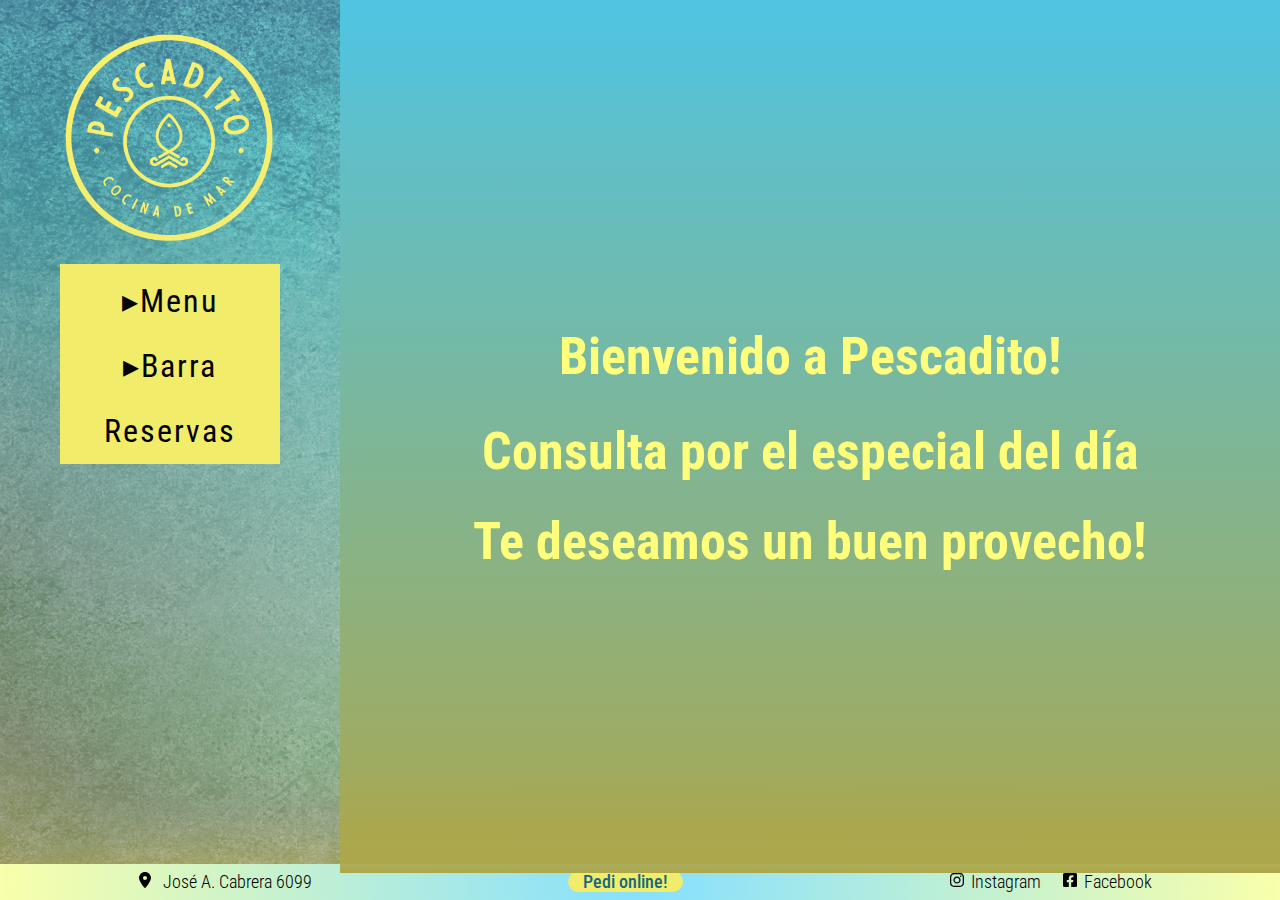
==== index.html @ 757d527a "Pagina pescadito terminada v1.0" ====
<!DOCTYPE html>
<html lang="es">
<head>
    <meta charset="UTF-8">
    <meta http-equiv="X-UA-Compatible" content="IE=edge">
    <meta name="viewport" content="width=device-width, initial-scale=1.0">
    <title>Pescadito CDM</title>

    <link rel="stylesheet" href="./css/style.css">
    <link rel="stylesheet" href="./css/normalize.css">
    <link rel="shortcut icon" href="./assets/img/logo.png" type="image/x-icon">
</head>
<body>
<div class="container-responsive">
    <header>
        <div class="logo">
            <img src="./assets/img/logo.png" alt="Logo" class="logito">
        </div>
        <div class="container-lista">
        <ul class="items">
            <li  class="items-inicio" id="btn-menu">▸Menu</li>
            <ul class="menu-items">
                <a href="#piqueimg" id="btn-haypique" class="btn__item">Hay pique!</a>
                <a href="#plomoimg" id="btn-vaplomo" class="btn__item">Va Plomo</a>
                <a href="#cardumenimg" id="btn-cardumen" class="btn__item">Para el cardumen</a>
                <a href="#anclasimg" id="btn-anclas" class="btn__item">Leven anclas</a>
            </ul>
            <li  class="items-inicio" id="btn-barra">▸Barra</li>
            <ul class="barra-items">
                <a href="#clasicosimg" id="btn-desayuno" class="btn__item">Mar de clásicos</a>
                <a href="#saboresimg" id="btn-cerveza" class="btn__item">Mar de sabores</a>
            </ul>
            <li class="items-inicio"><a target="_blank" style="color: #000;" href="https://wa.me/5491130004691?text=Hola!%20Me%20interesaría%20hacer%20una%20reserva.">Reservas</a></li>
        </ul>
        </div>
        
    </header>
    <main>
        <div class="inicio">
            <h1>Bienvenido a Pescadito!</h1>
            <h2>Consulta por el especial del día</h2><br>
            <h3>Te deseamos un buen provecho!</h3>
        </div>
        <!--Container que engloba el div de menu-->
    <div id="container-menu-mayor">
        <div id="ctn-menu" class="container_menu">
            <img src="./assets/img/hay-pique.png" class="titulo_imagen" id="piqueimg" alt="HayPique"></img>
            <h4 class="subtitulo">- Entradas -</h4>
            <br>
            <div id="menu-dia-poo" class="container-poo"></div>
        </div>
        <div class="container_pescado">
            <img src="./assets/img/va-plomo.png" alt="VaPlomo" class="titulo_imagen" id="plomoimg">
            <h4 class="subtitulo">- Principal -</h4>
            <br>
            <div id="menu-pescado-poo" class="container-poo"></div>
        </div>
        <div class="container_hamburguesa">
            <img src="./assets/img/cardumen.png" class="titulo_imagen" id="cardumenimg" alt="Cardumen">
            <h4 class="subtitulo">- Para compartir -</h4>
            <br>
            <div id="menu-cardumen-poo" class="container-poo"></div>
        </div>
        <div class="container_salsa">
            <img src="./assets/img/anclas.png" class="titulo_imagen" id="anclasimg" alt="VaPlomo">
            <h4 class="subtitulo">- Postres -</h4>
            <br>
            <div id="menu-anclas-poo" class="container-poo"></div>
        </div>
    </div>
    <!--Fin del container Menu-->
    <!--Container que engloba Barra-->
    <div class="container-barra-mayor">

        <div class="container_desayuno">
            <img src="./assets/img/mar_clasico.png" class="titulo_imagen" id="clasicosimg" alt="Clasicos">
            <br>
            <div id="barra-clasicos-poo" class="container-poo__barra"></div>
            <h2 class="catalogo-block">BLOODYS CON EL HOT JUGO</h2><br>
            <div id="bloodys-poo" class="container-poo__barra"></div>
            <h2 class="catalogo-block">CERVEZAS</h2><br>
            <div id="cerveza-poo" class="container-poo__barra"></div>
            <h2 class="catalogo-block">VINOS</h2><br>
            <h3 class="catalogo-block__vinos">PIATELLI</h3><br><div id="piatelli-poo" class="container-poo__barra"></div><br>
            <h3 class="catalogo-block__vinos">LAGARDE</h3><br><div id="lagarde-poo" class="container-poo__barra"></div><br>
            <h3 class="catalogo-block__vinos">LALÁLA (ORGÁNICOS)</h3><br><div id="lalala-poo" class="container-poo__barra"></div><br>
            <h3 class="catalogo-block__vinos">MADBIRD</h3><br><div id="madbird-poo" class="container-poo__barra"></div>
        </div>

        <div class="container_cerveza">
            <img src="./assets/img/mar_sabor.png" class="titulo_imagen" id="saboresimg" alt="Sabores">
            <br>
            <div id="barra-sabores-poo" class="container-poo__barra"></div>
            <h3 class="catalogo-block">SIN ALCOHOL</h3><br>
            <div id="barra-sinalcohol-poo"></div><br>
            <div class="card">
                <div class="card_text">
                    <h2 style="color: rgb(255, 255, 88);">2X1</h2>
                    <h3>EN TRAGOS SELECCIONADOS</h3>
                    <p style="font-weight: 300;">todos los dias 16 a 20 hs</p>
                </div>
                <div class="card_img">
                    <img src="./assets/img/logo.png" alt="Logo" class="logito">
                </div>
            </div>

        </div>
    </div>
    </main>
</div>
    <footer>
        <div class="item_footer it1">
            
            <a href="https://goo.gl/maps/biAcGSF2J4iFUpP19" target="_blank"><img src="./assets/icons/location-dot.svg" alt="locationdot" class="dotmap">
                <span class="text-footer text-direccion">José A. Cabrera 6099</span>
            </a>
        </div>
        
        <div class="item_footer it2">
            <a href="https://www.pedidosya.com.ar/restaurantes/buenos-aires/pescadito-cdm-menu" target="_blank"><span class="text-footer btn-online">Pedi online!</span></a>
        </div>
        
        <div class="item_footer it3">
            <a href="https://www.instagram.com/pescaditocdm/?hl=es" target="_blank"><img class="ig" src="./assets/icons/instagram-brands.svg" alt="ig"><span class="text-footer text-social">Instagram</span></a>
            <a href="https://www.facebook.com/pescaditocdm/" target="_blank"><img class="fb" src="./assets/icons/facebook-square-brands.svg" alt="fb"><span class="text-footer text-social">Facebook</span></a>
        </div>

    </footer>

    <script src="./javascript/app.js"></script>
</body>
</html>
---- css/style.css ----
@import url('https://fonts.googleapis.com/css2?family=Fredericka+the+Great&family=Manrope&display=swap');
@import url('https://fonts.googleapis.com/css2?family=League+Gothic&family=Oswald&display=swap');
@import url('https://fonts.googleapis.com/css2?family=Roboto+Condensed:wght@300;400;700&display=swap');

/*///Medidas generales///*/
*{
    scroll-behavior: smooth;
}
a{
    text-decoration: none;
    color: #fff;
    cursor: pointer
}
h2{
    font-size: 2em;
}
h3{
    font-size: 2em;
}
p{
    font-size: 1.30em;
    padding: 10px;
}
h4{
    font-size: 1.60em;
    font-family: 'Oswald', sans-serif;
}


/*///////Header//////*/
.logito{
    height: 250px;
    object-fit: contain;
}

.logo{
    margin: 10px 0 0 0;
}

.items{
    text-align: center;
    margin-top: 5px;
    color: rgb(4, 4, 4);
}

li{
    list-style: none;
    cursor: pointer;
    font-size: 2em;
    padding: 14px;
    letter-spacing: 2px;
    -webkit-user-select: none;
    -moz-user-select: none;
    -ms-user-select: none;
    user-select: none; 
}
.items-inicio{
    font-family: 'Roboto Condensed', sans-serif;
}
.menu-items{
    font-family: 'Oswald', sans-serif;
    font-size: .8em;
    background-color: rgba(29, 71, 59, 0.275);
    overflow: hidden;
    height: 0;
    transition: 1s ease all;
}
.menu-items.active{
    transition: 1s ease all;
    visibility: visible;
    height: 160px;
    overflow: hidden;
}
.menu-items a{
    display: flex;
    flex-direction: column;
    font-size: 1.9em;
    cursor: pointer;
    -webkit-user-select: none;
    -moz-user-select: none;
    -ms-user-select: none;
    user-select: none;
    padding: 6px;
}
.menu-items a:hover{
    background-color: rgba(255, 255, 255, 0.205);
}
/*///////Menu/////////*/

.container_menu{
    display: none;
}
.container_pescado{
    display: none;
}
.container_hamburguesa{
    display: none;
}
.container_salsa{
    display: none;
}

.container_menu.active{
    display: flex;
    flex-direction: column;
    flex-wrap: nowrap;
}
.container_pescado.active{
    display: flex;
    flex-direction: column;
    flex-wrap: nowrap;
}
.container_hamburguesa.active{
    display: flex;
    flex-direction: column;
    flex-wrap: nowrap;
}
.container_salsa.active{
    display: flex;
    flex-direction: column;
    flex-wrap: nowrap;
}
/*//////Barra///////*/

.barra-items{
    font-family: 'Oswald', sans-serif;
    font-size: .8em;
    background-color: rgba(29, 71, 59, 0.275);
    overflow: hidden;
    height: 0;
    transition: 1s ease all;
}
.btn__item{
    color: #222222;
}
.barra-items.active{
    transition: 1s ease all;
    visibility: visible;
    height: 90px;
    overflow: hidden;
}
.barra-items a{
    display: flex;
    flex-direction: column;
    font-size: 2em;
    cursor: pointer;
    -webkit-user-select: none;
    -moz-user-select: none;
    -ms-user-select: none;
    user-select: none;
    padding: 8px;
}
.barra-items a:hover{
    background-color: rgba(255, 255, 255, 0.205);
}
/*/Barra active/*/
.container_desayuno{
    display: none;    
}
.container_cerveza{
    display: none;
}
.container_gaseosa{
    display: none;
}
.container_cocteles{
    display: none;
}
.container_desayuno.active{
    display: block;
    margin-bottom: 40px;
}
.container_cerveza.active{
    display: block;
    margin-bottom: 40px;
}

/*//////History//////*/
.history{
    font-size: 4em;
}
.inicio{
    display: none;
}
.inicio.desactivado{
    display: none;
}

/*/////Barra productos////*/
.container-barra-mayor{
    margin-inline: 10px;
}
.nombre_barra{
    display: inline-block;
    font-family: 'Roboto Condensed', sans-serif;
    font-weight: 300;
    color: #fff;
}
.descrip_barra{
    display: inline-block;
    font-family: 'Roboto Condensed', sans-serif;
    font-weight: 300;
    color: #fff;
}
.precio_barra{
    display: block;
    min-width: max-content;
    font-family: 'Roboto Condensed', sans-serif;
    font-weight: 300;
    color: #fff;
}
.container-poo__barra{
    display: flex;
    flex-direction: column;
    justify-content: space-around;
    margin: 0 auto;
}

.catalogo-block{
    text-align: left;
    color: #ffff30;
    font-family: 'Roboto Condensed', sans-serif;
}
.catalogo-block__vinos{
    text-align: left;
    font-weight: 400;
    color: rgb(255, 255, 200);
    font-family: 'Roboto Condensed', sans-serif;
}
/*/////POO Containers//////*/
.nombre{
    font-family: 'Roboto Condensed', sans-serif;
    font-size: 3em;
    font-weight: 300;
    color: rgb(253, 252, 156);
}
.descrip{
    font-family: 'Oswald', sans-serif;
    font-size: 1.8em;
    color: rgb(250, 250, 250);
}
.precio{
    font-family: 'Roboto Condensed', sans-serif;
    font-size: 2.5em;
    color: #83ff9e;
}
hr{
    border: 1px rgb(253, 252, 156) solid;
    width: 150px;
    margin: 30px auto;
}
.subtitulo{
    color: rgb(253, 252, 156);
    background-color: #10643766;
    padding: 10px;
    font-size: 2.5em;
    font-weight: 300;
    border-radius: 10px;
    width: fit-content;
    align-self: center;
}
.titulo_imagen{
    width: 700px;
    margin: 60px auto;
}
/*//////CARD////////*/

.card{
    display: flex;
    align-items: center;
    flex-wrap: nowrap;
    justify-content: center;
}
.card_text{
    margin-right: 15px;
    font-family: 'Roboto Condensed', sans-serif;
    color: #fff;
}

/*//////WEAS//////////*/
header{
    display: flex;
    align-items: center;
    flex-direction: column;
    height: 100vh;
    background-image: url("../assets/img/Fondo.png");
    background-repeat: no-repeat;
    background-size: cover;
    padding-inline: 60px;
    padding-bottom: 240px;
}
main{
    position: relative;
    text-align: center;
    width: 100vw;
    overflow: scroll;
    overflow-x: hidden;
}
main::-webkit-scrollbar {
    width: 12px;
  }
main::-webkit-scrollbar-track {
    background-color: #ffffff83;
    border-radius: 50px;
    margin: 20px;
  }
main::-webkit-scrollbar-thumb {
    border-radius: 50px;
    border-left: 0;
    border-right: 0;
    background-color: rgb(247, 241, 71);
  }

body{
    background: linear-gradient(to top, #ada74b, #51c4e0);
}
.container-lista{
    background-color: rgba(241, 237, 107);
    width: 220px;
}

/*///////FOOTER////////////////*/
footer{
    display: flex;
    height: 4vh;
    width: 100vw;
    background: radial-gradient(circle, rgba(133,224,255,1) 0%, rgba(249,255,170,1) 100%);
    align-items: center;
    justify-content: space-around;
    flex-wrap: nowrap;
}
.dotmap,.fono,.ig,.fb{
    width: 16px;
    height: 16px;
    color: #fff;
    margin-left: 15px;
}
.item_footer{
    display: flex;
    align-items: center;
    flex-wrap: nowrap;
}
.text-footer{
    font-size: 18px;
    margin-inline: 6px;
    font-family: 'Roboto Condensed', sans-serif;
    font-weight: 300;
    color: #000;
}
.btn-online{
    background-color: rgba(241, 237, 107);
    color: #146981;
    padding-inline: 15px;
    border-radius: 15px;
    font-weight: 500;
}
/*///////Mediaquerys/////*/
@media only screen and (max-width:360px){
    .text-direccion{
        display: none;
    }
}
@media only screen and (max-width:570px){
    .text-social,.dotmap{
        display: none;
    }
}
@media only screen and (min-width:64em){ 
    header{
        height: 96vh;
    }
    .inicio{
        display: grid;
        height: 96vh;
        align-items: center;
        align-content: center;
        font-family: 'Roboto Condensed', sans-serif;
        color: #ffff7b;
        font-size: 26px;
    }
    .container-barra-mayor{
        margin-inline: 80px;
    }
	.container-responsive {
        display: flex;
        justify-content: center;
    }
    .container-responsive{
        width: 100vw;
        height: 96vh;
    }
    .items-inicio:hover{
        background-color: rgba(255, 255, 255, 0.225);
    }
    .titulo_imagen{
        margin-top: 40px;
    }
    /*/////DEGRADE MAIN CONTAINER//////*/
    main::before{
        content: "";
        position: fixed;
        width: 100%;
        height: 100px;
        background: linear-gradient(to top,#51c3e000,#51c4e0);
        /* background-color: #51c4e0; */
        top: 0px;
        left: 340px;
    }
    main::after{
        content: "";
        position: fixed;
        width: 100%;
        height: 100px;
        /* background-color: #ada74b; */
        background: linear-gradient(to bottom,#ada64b00,#ada74b);
        bottom: 27px;
        left: 340px;
    }
}
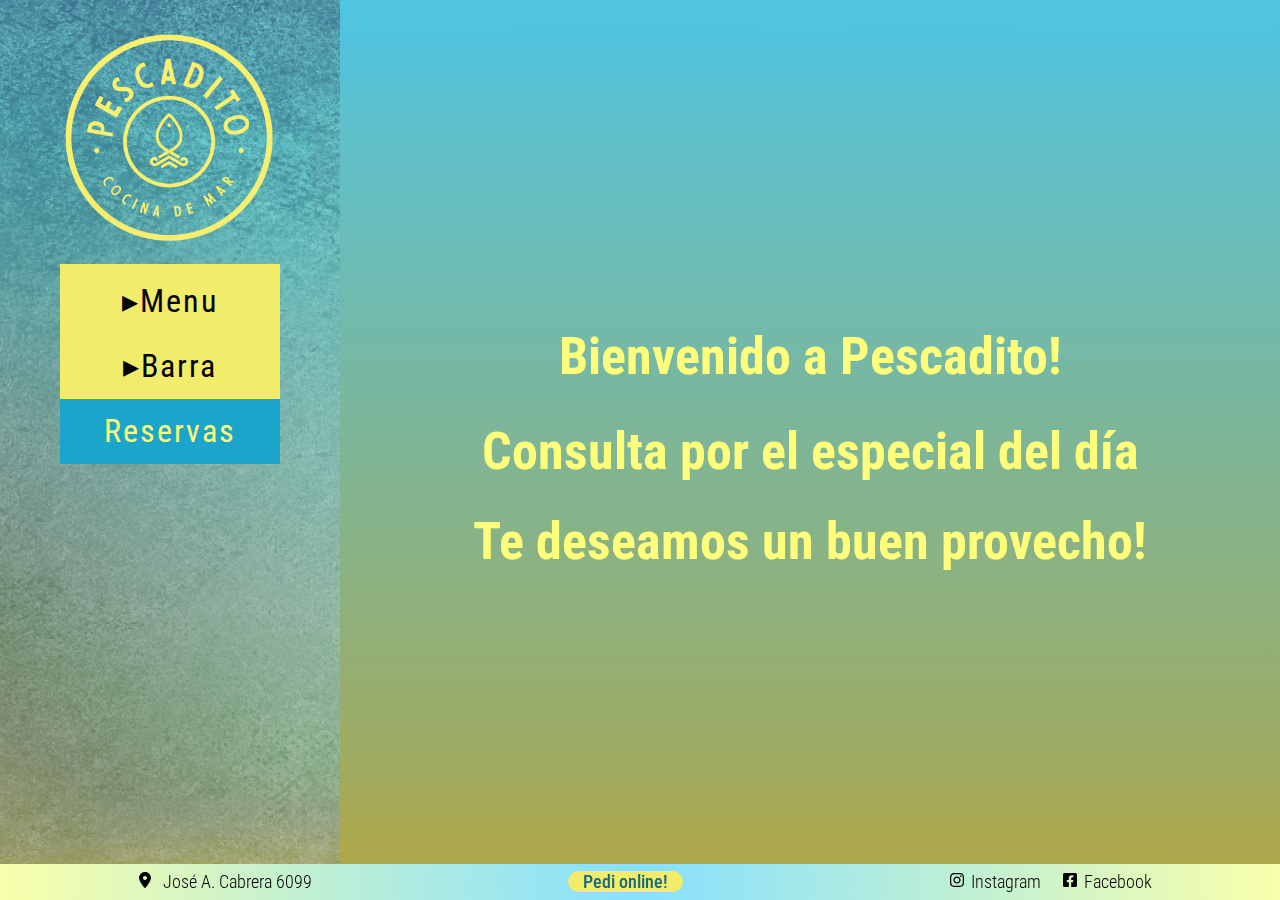
==== commit 84c20284: "Se arreglaron problemas de la 1.0" ====
--- a/index.html
+++ b/index.html
@@ -18,19 +18,19 @@
         </div>
         <div class="container-lista">
         <ul class="items">
-            <li  class="items-inicio" id="btn-menu">▸Menu</li>
+            <li  class="items-inicio btn_abrir" id="btn-menu">▸Menu</li>
             <ul class="menu-items">
                 <a href="#piqueimg" id="btn-haypique" class="btn__item">Hay pique!</a>
                 <a href="#plomoimg" id="btn-vaplomo" class="btn__item">Va Plomo</a>
                 <a href="#cardumenimg" id="btn-cardumen" class="btn__item">Para el cardumen</a>
                 <a href="#anclasimg" id="btn-anclas" class="btn__item">Leven anclas</a>
             </ul>
-            <li  class="items-inicio" id="btn-barra">▸Barra</li>
+            <li  class="items-inicio btn_abrir" id="btn-barra">▸Barra</li>
             <ul class="barra-items">
                 <a href="#clasicosimg" id="btn-desayuno" class="btn__item">Mar de clásicos</a>
                 <a href="#saboresimg" id="btn-cerveza" class="btn__item">Mar de sabores</a>
             </ul>
-            <li class="items-inicio"><a target="_blank" style="color: #000;" href="https://wa.me/5491130004691?text=Hola!%20Me%20interesaría%20hacer%20una%20reserva.">Reservas</a></li>
+            <li class="items-inicio btn-reserva"><a target="_blank" href="https://wa.me/5491130004691?text=Hola!%20Me%20interesaría%20hacer%20una%20reserva." class="a_reservas">Reservas</a></li>
         </ul>
         </div>
         
@@ -85,6 +85,7 @@
             <h3 class="catalogo-block__vinos">LAGARDE</h3><br><div id="lagarde-poo" class="container-poo__barra"></div><br>
             <h3 class="catalogo-block__vinos">LALÁLA (ORGÁNICOS)</h3><br><div id="lalala-poo" class="container-poo__barra"></div><br>
             <h3 class="catalogo-block__vinos">MADBIRD</h3><br><div id="madbird-poo" class="container-poo__barra"></div>
+
         </div>
 
         <div class="container_cerveza">
@@ -103,9 +104,9 @@
                     <img src="./assets/img/logo.png" alt="Logo" class="logito">
                 </div>
             </div>
-
         </div>
     </div>
+    <div class="btn-upper"><img src="./assets/icons/arrow-up.svg" alt="up" class="flechita"></div>
     </main>
 </div>
     <footer>
--- a/css/style.css
+++ b/css/style.css
@@ -54,6 +54,15 @@
     -ms-user-select: none;
     user-select: none; 
 }
+.btn-reserva{
+    background-color: #1ca5cb;
+}
+.btn-reserva:hover{
+    background-color: #167e9b;
+}
+.a_reservas{
+    color: #ffff7b;
+}
 .items-inicio{
     font-family: 'Roboto Condensed', sans-serif;
 }
@@ -62,13 +71,13 @@
     font-size: .8em;
     background-color: rgba(29, 71, 59, 0.275);
     overflow: hidden;
-    height: 0;
+    max-height: 0;
     transition: 1s ease all;
 }
 .menu-items.active{
     transition: 1s ease all;
     visibility: visible;
-    height: 160px;
+    max-height: 200px;
     overflow: hidden;
 }
 .menu-items a{
@@ -127,7 +136,7 @@
     font-size: .8em;
     background-color: rgba(29, 71, 59, 0.275);
     overflow: hidden;
-    height: 0;
+    max-height: 0;
     transition: 1s ease all;
 }
 .btn__item{
@@ -136,7 +145,7 @@
 .barra-items.active{
     transition: 1s ease all;
     visibility: visible;
-    height: 90px;
+    max-height: 150px;
     overflow: hidden;
 }
 .barra-items a{
@@ -296,20 +305,6 @@
     overflow: scroll;
     overflow-x: hidden;
 }
-main::-webkit-scrollbar {
-    width: 12px;
-  }
-main::-webkit-scrollbar-track {
-    background-color: #ffffff83;
-    border-radius: 50px;
-    margin: 20px;
-  }
-main::-webkit-scrollbar-thumb {
-    border-radius: 50px;
-    border-left: 0;
-    border-right: 0;
-    background-color: rgb(247, 241, 71);
-  }
 
 body{
     background: linear-gradient(to top, #ada74b, #51c4e0);
@@ -318,9 +313,32 @@
     background-color: rgba(241, 237, 107);
     width: 220px;
 }
-
+/*///////UPPER///////////*/
+
+.btn-upper,.flechita{
+    display: none;
+}
+
+.btn-upper.active{
+    display: block;
+    position: relative;
+    width: 60px;
+    height: 60px;
+    border-radius: 50%;
+    background-color: #ffff30;
+    margin: 0 auto;
+    margin-bottom: 40px;
+}
+.flechita.active{
+    display: inline-block;
+    position: relative;
+    max-height: 40px;
+    max-width: 40px;
+    margin: 8px;
+}
 /*///////FOOTER////////////////*/
 footer{
+    position: relative;
     display: flex;
     height: 4vh;
     width: 100vw;
@@ -328,6 +346,7 @@
     align-items: center;
     justify-content: space-around;
     flex-wrap: nowrap;
+    z-index: 10;
 }
 .dotmap,.fono,.ig,.fb{
     width: 16px;
@@ -366,6 +385,9 @@
     }
 }
 @media only screen and (min-width:64em){ 
+    .btn-upper.active,.flechita.active{
+        display: none;
+    }
     header{
         height: 96vh;
     }
@@ -389,7 +411,7 @@
         width: 100vw;
         height: 96vh;
     }
-    .items-inicio:hover{
+    .btn_abrir:hover{
         background-color: rgba(255, 255, 255, 0.225);
     }
     .titulo_imagen{
@@ -413,7 +435,21 @@
         height: 100px;
         /* background-color: #ada74b; */
         background: linear-gradient(to bottom,#ada64b00,#ada74b);
-        bottom: 27px;
+        bottom: 25px;
         left: 340px;
     }
-}
+    main::-webkit-scrollbar {
+        width: 12px;
+      }
+    main::-webkit-scrollbar-track {
+        background-color: #ffffff83;
+        border-radius: 50px;
+        margin: 20px;
+      }
+    main::-webkit-scrollbar-thumb {
+        border-radius: 50px;
+        border-left: 0;
+        border-right: 0;
+        background-color: rgb(247, 241, 71);
+      }
+}
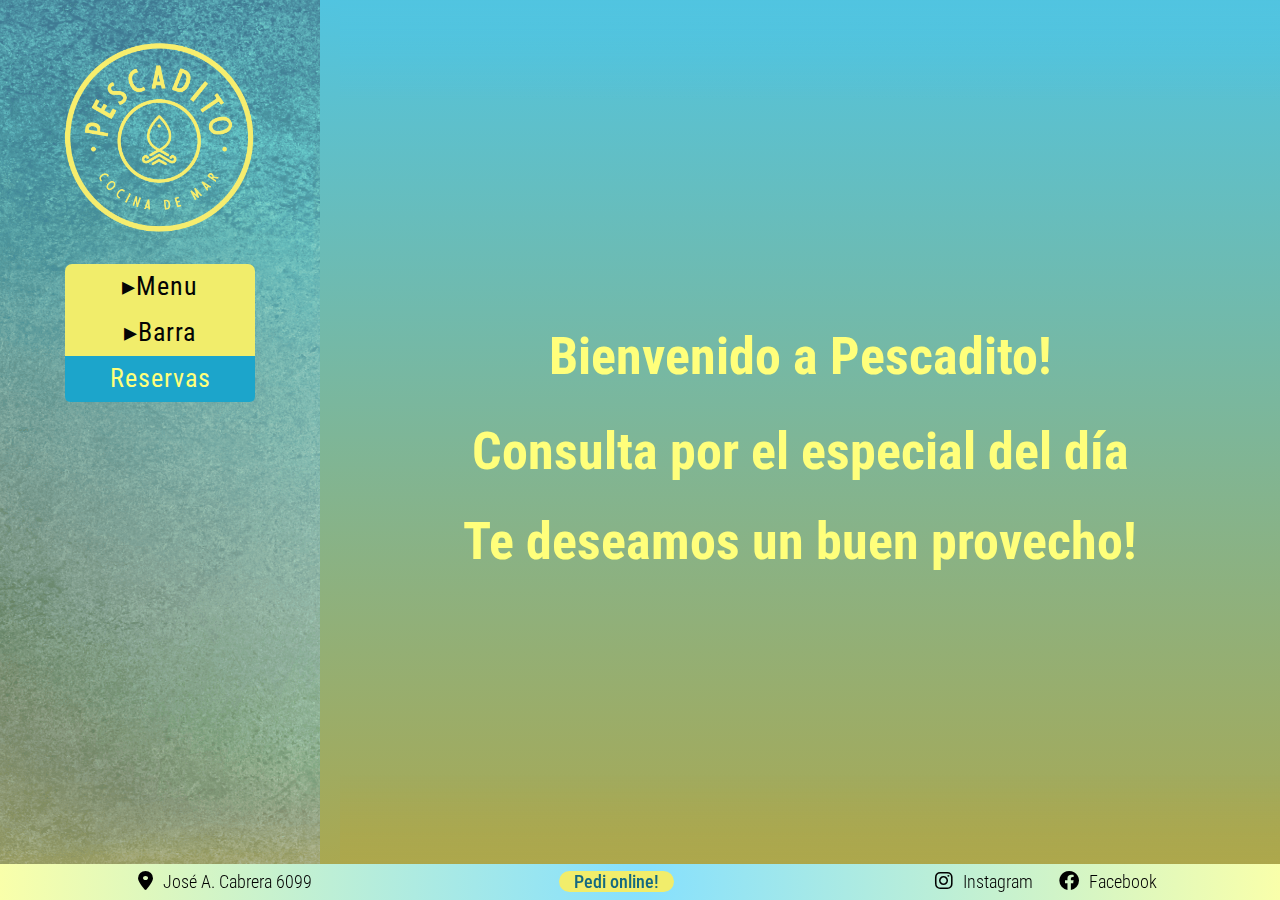
==== commit 4a5df075: "Se le agrego la extensión de font awesome al trabajo y se le corrigieron algunos inconvenientes de r" ====
--- a/index.html
+++ b/index.html
@@ -8,6 +8,7 @@
 
     <link rel="stylesheet" href="./css/style.css">
     <link rel="stylesheet" href="./css/normalize.css">
+    <link rel="stylesheet" href="./assets/icons/css/all.min.css">
     <link rel="shortcut icon" href="./assets/img/logo.png" type="image/x-icon">
 </head>
 <body>
@@ -106,13 +107,13 @@
             </div>
         </div>
     </div>
-    <div class="btn-upper"><img src="./assets/icons/arrow-up.svg" alt="up" class="flechita"></div>
+    <div class="btn-upper"><i class="fa-solid fa-angles-up flechita"></i></div>
     </main>
 </div>
     <footer>
         <div class="item_footer it1">
             
-            <a href="https://goo.gl/maps/biAcGSF2J4iFUpP19" target="_blank"><img src="./assets/icons/location-dot.svg" alt="locationdot" class="dotmap">
+            <a href="https://goo.gl/maps/biAcGSF2J4iFUpP19" target="_blank"><i class="fa-solid fa-location-dot dotmap"></i>
                 <span class="text-footer text-direccion">José A. Cabrera 6099</span>
             </a>
         </div>
@@ -122,8 +123,19 @@
         </div>
         
         <div class="item_footer it3">
-            <a href="https://www.instagram.com/pescaditocdm/?hl=es" target="_blank"><img class="ig" src="./assets/icons/instagram-brands.svg" alt="ig"><span class="text-footer text-social">Instagram</span></a>
-            <a href="https://www.facebook.com/pescaditocdm/" target="_blank"><img class="fb" src="./assets/icons/facebook-square-brands.svg" alt="fb"><span class="text-footer text-social">Facebook</span></a>
+            <a href="https://www.instagram.com/pescaditocdm/?hl=es" target="_blank">
+                <i class="fa-brands fa-instagram ig"></i>
+                <span class="text-footer text-social">
+                    Instagram
+                </span>
+            </a>
+
+            <a href="https://www.facebook.com/pescaditocdm/" target="_blank">
+                <i class="fa-brands fa-facebook fb"></i>
+                <span class="text-footer text-social">
+                    Facebook
+                </span>
+            </a>
         </div>
 
     </footer>
--- a/css/style.css
+++ b/css/style.css
@@ -25,6 +25,9 @@
     font-size: 1.60em;
     font-family: 'Oswald', sans-serif;
 }
+i{
+    color: #000;
+}
 
 
 /*///////Header//////*/
@@ -39,23 +42,20 @@
 
 .items{
     text-align: center;
-    margin-top: 5px;
     color: rgb(4, 4, 4);
 }
 
 li{
     list-style: none;
     cursor: pointer;
-    font-size: 2em;
-    padding: 14px;
-    letter-spacing: 2px;
-    -webkit-user-select: none;
-    -moz-user-select: none;
-    -ms-user-select: none;
+    font-size: 26px;
+    padding: 8px 0;
+    letter-spacing: 1px;
     user-select: none; 
 }
 .btn-reserva{
     background-color: #1ca5cb;
+    border-radius: 0 0 5px 5px;
 }
 .btn-reserva:hover{
     background-color: #167e9b;
@@ -83,13 +83,11 @@
 .menu-items a{
     display: flex;
     flex-direction: column;
-    font-size: 1.9em;
     cursor: pointer;
     -webkit-user-select: none;
     -moz-user-select: none;
     -ms-user-select: none;
     user-select: none;
-    padding: 6px;
 }
 .menu-items a:hover{
     background-color: rgba(255, 255, 255, 0.205);
@@ -140,7 +138,9 @@
     transition: 1s ease all;
 }
 .btn__item{
-    color: #222222;
+    color: #22222490;
+    font-size: 1.6em;
+    padding: 6px;
 }
 .barra-items.active{
     transition: 1s ease all;
@@ -151,13 +151,11 @@
 .barra-items a{
     display: flex;
     flex-direction: column;
-    font-size: 2em;
     cursor: pointer;
     -webkit-user-select: none;
     -moz-user-select: none;
     -ms-user-select: none;
     user-select: none;
-    padding: 8px;
 }
 .barra-items a:hover{
     background-color: rgba(255, 255, 255, 0.205);
@@ -270,7 +268,8 @@
 }
 .titulo_imagen{
     width: 700px;
-    margin: 60px auto;
+    padding: 40px 0;
+    margin: 0 auto;
 }
 /*//////CARD////////*/
 
@@ -292,11 +291,13 @@
     align-items: center;
     flex-direction: column;
     height: 100vh;
+    min-height: 630px;
     background-image: url("../assets/img/Fondo.png");
     background-repeat: no-repeat;
     background-size: cover;
     padding-inline: 60px;
     padding-bottom: 240px;
+    min-width: 320px;
 }
 main{
     position: relative;
@@ -304,6 +305,7 @@
     width: 100vw;
     overflow: scroll;
     overflow-x: hidden;
+    min-width: 320px;
 }
 
 body{
@@ -311,7 +313,8 @@
 }
 .container-lista{
     background-color: rgba(241, 237, 107);
-    width: 220px;
+    width: 190px;
+    border-radius: 7px;
 }
 /*///////UPPER///////////*/
 
@@ -320,8 +323,7 @@
 }
 
 .btn-upper.active{
-    display: block;
-    position: relative;
+    display: flex;
     width: 60px;
     height: 60px;
     border-radius: 50%;
@@ -330,11 +332,10 @@
     margin-bottom: 40px;
 }
 .flechita.active{
-    display: inline-block;
-    position: relative;
-    max-height: 40px;
-    max-width: 40px;
-    margin: 8px;
+    width: 100%;
+    height: 100%;
+    font-size: 38px;
+    padding-top: 8px;
 }
 /*///////FOOTER////////////////*/
 footer{
@@ -347,12 +348,11 @@
     justify-content: space-around;
     flex-wrap: nowrap;
     z-index: 10;
-}
-.dotmap,.fono,.ig,.fb{
-    width: 16px;
-    height: 16px;
-    color: #fff;
-    margin-left: 15px;
+    min-width: 320px;
+}
+.dotmap,.ig,.fb{
+    margin-left: 20px;
+    font-size: 20px;
 }
 .item_footer{
     display: flex;
@@ -374,13 +374,9 @@
     font-weight: 500;
 }
 /*///////Mediaquerys/////*/
-@media only screen and (max-width:360px){
-    .text-direccion{
-        display: none;
-    }
-}
-@media only screen and (max-width:570px){
-    .text-social,.dotmap{
+
+@media only screen and (max-width:573px){
+    .text-social,.dotmap,.text-direccion{
         display: none;
     }
 }
--- a/assets/icons/css/all.min.css
+++ b/assets/icons/css/all.min.css
@@ -0,0 +1,6 @@
+/*!
+ * Font Awesome Free 6.1.1 by @fontawesome - https://fontawesome.com
+ * License - https://fontawesome.com/license/free (Icons: CC BY 4.0, Fonts: SIL OFL 1.1, Code: MIT License)
+ * Copyright 2022 Fonticons, Inc.
+ */
+.fa{font-family:var(--fa-style-family,"Font Awesome 6 Free");font-weight:var(--fa-style,900)}.fa,.fa-brands,.fa-duotone,.fa-light,.fa-regular,.fa-solid,.fa-thin,.fab,.fad,.fal,.far,.fas,.fat{-moz-osx-font-smoothing:grayscale;-webkit-font-smoothing:antialiased;display:var(--fa-display,inline-block);font-style:normal;font-variant:normal;line-height:1;text-rendering:auto}.fa-1x{font-size:1em}.fa-2x{font-size:2em}.fa-3x{font-size:3em}.fa-4x{font-size:4em}.fa-5x{font-size:5em}.fa-6x{font-size:6em}.fa-7x{font-size:7em}.fa-8x{font-size:8em}.fa-9x{font-size:9em}.fa-10x{font-size:10em}.fa-2xs{font-size:.625em;line-height:.1em;vertical-align:.225em}.fa-xs{font-size:.75em;line-height:.08333em;vertical-align:.125em}.fa-sm{font-size:.875em;line-height:.07143em;vertical-align:.05357em}.fa-lg{font-size:1.25em;line-height:.05em;vertical-align:-.075em}.fa-xl{font-size:1.5em;line-height:.04167em;vertical-align:-.125em}.fa-2xl{font-size:2em;line-height:.03125em;vertical-align:-.1875em}.fa-fw{text-align:center;width:1.25em}.fa-ul{list-style-type:none;margin-left:var(--fa-li-margin,2.5em);padding-left:0}.fa-ul>li{position:relative}.fa-li{left:calc(var(--fa-li-width, 2em)*-1);position:absolute;text-align:center;width:var(--fa-li-width,2em);line-height:inherit}.fa-border{border-radius:var(--fa-border-radius,.1em);border:var(--fa-border-width,.08em) var(--fa-border-style,solid) var(--fa-border-color,#eee);padding:var(--fa-border-padding,.2em .25em .15em)}.fa-pull-left{float:left;margin-right:var(--fa-pull-margin,.3em)}.fa-pull-right{float:right;margin-left:var(--fa-pull-margin,.3em)}.fa-beat{-webkit-animation-name:fa-beat;animation-name:fa-beat;-webkit-animation-delay:var(--fa-animation-delay,0);animation-delay:var(--fa-animation-delay,0);-webkit-animation-direction:var(--fa-animation-direction,normal);animation-direction:var(--fa-animation-direction,normal);-webkit-animation-duration:var(--fa-animation-duration,1s);animation-duration:var(--fa-animation-duration,1s);-webkit-animation-iteration-count:var(--fa-animation-iteration-count,infinite);animation-iteration-count:var(--fa-animation-iteration-count,infinite);-webkit-animation-timing-function:var(--fa-animation-timing,ease-in-out);animation-timing-function:var(--fa-animation-timing,ease-in-out)}.fa-bounce{-webkit-animation-name:fa-bounce;animation-name:fa-bounce;-webkit-animation-delay:var(--fa-animation-delay,0);animation-delay:var(--fa-animation-delay,0);-webkit-animation-direction:var(--fa-animation-direction,normal);animation-direction:var(--fa-animation-direction,normal);-webkit-animation-duration:var(--fa-animation-duration,1s);animation-duration:var(--fa-animation-duration,1s);-webkit-animation-iteration-count:var(--fa-animation-iteration-count,infinite);animation-iteration-count:var(--fa-animation-iteration-count,infinite);-webkit-animation-timing-function:var(--fa-animation-timing,cubic-bezier(.28,.84,.42,1));animation-timing-function:var(--fa-animation-timing,cubic-bezier(.28,.84,.42,1))}.fa-fade{-webkit-animation-name:fa-fade;animation-name:fa-fade;-webkit-animation-iteration-count:var(--fa-animation-iteration-count,infinite);animation-iteration-count:var(--fa-animation-iteration-count,infinite);-webkit-animation-timing-function:var(--fa-animation-timing,cubic-bezier(.4,0,.6,1));animation-timing-function:var(--fa-animation-timing,cubic-bezier(.4,0,.6,1))}.fa-beat-fade,.fa-fade{-webkit-animation-delay:var(--fa-animation-delay,0);animation-delay:var(--fa-animation-delay,0);-webkit-animation-direction:var(--fa-animation-direction,normal);animation-direction:var(--fa-animation-direction,normal);-webkit-animation-duration:var(--fa-animation-duration,1s);animation-duration:var(--fa-animation-duration,1s)}.fa-beat-fade{-webkit-animation-name:fa-beat-fade;animation-name:fa-beat-fade;-webkit-animation-iteration-count:var(--fa-animation-iteration-count,infinite);animation-iteration-count:var(--fa-animation-iteration-count,infinite);-webkit-animation-timing-function:var(--fa-animation-timing,cubic-bezier(.4,0,.6,1));animation-timing-function:var(--fa-animation-timing,cubic-bezier(.4,0,.6,1))}.fa-flip{-webkit-animation-name:fa-flip;animation-name:fa-flip;-webkit-animation-delay:var(--fa-animation-delay,0);animation-delay:var(--fa-animation-delay,0);-webkit-animation-direction:var(--fa-animation-direction,normal);animation-direction:var(--fa-animation-direction,normal);-webkit-animation-duration:var(--fa-animation-duration,1s);animation-duration:var(--fa-animation-duration,1s);-webkit-animation-iteration-count:var(--fa-animation-iteration-count,infinite);animation-iteration-count:var(--fa-animation-iteration-count,infinite);-webkit-animation-timing-function:var(--fa-animation-timing,ease-in-out);animation-timing-function:var(--fa-animation-timing,ease-in-out)}.fa-shake{-webkit-animation-name:fa-shake;animation-name:fa-shake;-webkit-animation-duration:var(--fa-animation-duration,1s);animation-duration:var(--fa-animation-duration,1s);-webkit-animation-iteration-count:var(--fa-animation-iteration-count,infinite);animation-iteration-count:var(--fa-animation-iteration-count,infinite);-webkit-animation-timing-function:var(--fa-animation-timing,linear);animation-timing-function:var(--fa-animation-timing,linear)}.fa-shake,.fa-spin{-webkit-animation-delay:var(--fa-animation-delay,0);animation-delay:var(--fa-animation-delay,0);-webkit-animation-direction:var(--fa-animation-direction,normal);animation-direction:var(--fa-animation-direction,normal)}.fa-spin{-webkit-animation-name:fa-spin;animation-name:fa-spin;-webkit-animation-duration:var(--fa-animation-duration,2s);animation-duration:var(--fa-animation-duration,2s);-webkit-animation-iteration-count:var(--fa-animation-iteration-count,infinite);animation-iteration-count:var(--fa-animation-iteration-count,infinite);-webkit-animation-timing-function:var(--fa-animation-timing,linear);animation-timing-function:var(--fa-animation-timing,linear)}.fa-spin-reverse{--fa-animation-direction:reverse}.fa-pulse,.fa-spin-pulse{-webkit-animation-name:fa-spin;animation-name:fa-spin;-webkit-animation-direction:var(--fa-animation-direction,normal);animation-direction:var(--fa-animation-direction,normal);-webkit-animation-duration:var(--fa-animation-duration,1s);animation-duration:var(--fa-animation-duration,1s);-webkit-animation-iteration-count:var(--fa-animation-iteration-count,infinite);animation-iteration-count:var(--fa-animation-iteration-count,infinite);-webkit-animation-timing-function:var(--fa-animation-timing,steps(8));animation-timing-function:var(--fa-animation-timing,steps(8))}@media (prefers-reduced-motion:reduce){.fa-beat,.fa-beat-fade,.fa-bounce,.fa-fade,.fa-flip,.fa-pulse,.fa-shake,.fa-spin,.fa-spin-pulse{-webkit-animation-delay:-1ms;animation-delay:-1ms;-webkit-animation-duration:1ms;animation-duration:1ms;-webkit-animation-iteration-count:1;animation-iteration-count:1;transition-delay:0s;transition-duration:0s}}@-webkit-keyframes fa-beat{0%,90%{-webkit-transform:scale(1);transform:scale(1)}45%{-webkit-transform:scale(var(--fa-beat-scale,1.25));transform:scale(var(--fa-beat-scale,1.25))}}@keyframes fa-beat{0%,90%{-webkit-transform:scale(1);transform:scale(1)}45%{-webkit-transform:scale(var(--fa-beat-scale,1.25));transform:scale(var(--fa-beat-scale,1.25))}}@-webkit-keyframes fa-bounce{0%{-webkit-transform:scale(1) translateY(0);transform:scale(1) translateY(0)}10%{-webkit-transform:scale(var(--fa-bounce-start-scale-x,1.1),var(--fa-bounce-start-scale-y,.9)) translateY(0);transform:scale(var(--fa-bounce-start-scale-x,1.1),var(--fa-bounce-start-scale-y,.9)) translateY(0)}30%{-webkit-transform:scale(var(--fa-bounce-jump-scale-x,.9),var(--fa-bounce-jump-scale-y,1.1)) translateY(var(--fa-bounce-height,-.5em));transform:scale(var(--fa-bounce-jump-scale-x,.9),var(--fa-bounce-jump-scale-y,1.1)) translateY(var(--fa-bounce-height,-.5em))}50%{-webkit-transform:scale(var(--fa-bounce-land-scale-x,1.05),var(--fa-bounce-land-scale-y,.95)) translateY(0);transform:scale(var(--fa-bounce-land-scale-x,1.05),var(--fa-bounce-land-scale-y,.95)) translateY(0)}57%{-webkit-transform:scale(1) translateY(var(--fa-bounce-rebound,-.125em));transform:scale(1) translateY(var(--fa-bounce-rebound,-.125em))}64%{-webkit-transform:scale(1) translateY(0);transform:scale(1) translateY(0)}to{-webkit-transform:scale(1) translateY(0);transform:scale(1) translateY(0)}}@keyframes fa-bounce{0%{-webkit-transform:scale(1) translateY(0);transform:scale(1) translateY(0)}10%{-webkit-transform:scale(var(--fa-bounce-start-scale-x,1.1),var(--fa-bounce-start-scale-y,.9)) translateY(0);transform:scale(var(--fa-bounce-start-scale-x,1.1),var(--fa-bounce-start-scale-y,.9)) translateY(0)}30%{-webkit-transform:scale(var(--fa-bounce-jump-scale-x,.9),var(--fa-bounce-jump-scale-y,1.1)) translateY(var(--fa-bounce-height,-.5em));transform:scale(var(--fa-bounce-jump-scale-x,.9),var(--fa-bounce-jump-scale-y,1.1)) translateY(var(--fa-bounce-height,-.5em))}50%{-webkit-transform:scale(var(--fa-bounce-land-scale-x,1.05),var(--fa-bounce-land-scale-y,.95)) translateY(0);transform:scale(var(--fa-bounce-land-scale-x,1.05),var(--fa-bounce-land-scale-y,.95)) translateY(0)}57%{-webkit-transform:scale(1) translateY(var(--fa-bounce-rebound,-.125em));transform:scale(1) translateY(var(--fa-bounce-rebound,-.125em))}64%{-webkit-transform:scale(1) translateY(0);transform:scale(1) translateY(0)}to{-webkit-transform:scale(1) translateY(0);transform:scale(1) translateY(0)}}@-webkit-keyframes fa-fade{50%{opacity:var(--fa-fade-opacity,.4)}}@keyframes fa-fade{50%{opacity:var(--fa-fade-opacity,.4)}}@-webkit-keyframes fa-beat-fade{0%,to{opacity:var(--fa-beat-fade-opacity,.4);-webkit-transform:scale(1);transform:scale(1)}50%{opacity:1;-webkit-transform:scale(var(--fa-beat-fade-scale,1.125));transform:scale(var(--fa-beat-fade-scale,1.125))}}@keyframes fa-beat-fade{0%,to{opacity:var(--fa-beat-fade-opacity,.4);-webkit-transform:scale(1);transform:scale(1)}50%{opacity:1;-webkit-transform:scale(var(--fa-beat-fade-scale,1.125));transform:scale(var(--fa-beat-fade-scale,1.125))}}@-webkit-keyframes fa-flip{50%{-webkit-transform:rotate3d(var(--fa-flip-x,0),var(--fa-flip-y,1),var(--fa-flip-z,0),var(--fa-flip-angle,-180deg));transform:rotate3d(var(--fa-flip-x,0),var(--fa-flip-y,1),var(--fa-flip-z,0),var(--fa-flip-angle,-180deg))}}@keyframes fa-flip{50%{-webkit-transform:rotate3d(var(--fa-flip-x,0),var(--fa-flip-y,1),var(--fa-flip-z,0),var(--fa-flip-angle,-180deg));transform:rotate3d(var(--fa-flip-x,0),var(--fa-flip-y,1),var(--fa-flip-z,0),var(--fa-flip-angle,-180deg))}}@-webkit-keyframes fa-shake{0%{-webkit-transform:rotate(-15deg);transform:rotate(-15deg)}4%{-webkit-transform:rotate(15deg);transform:rotate(15deg)}8%,24%{-webkit-transform:rotate(-18deg);transform:rotate(-18deg)}12%,28%{-webkit-transform:rotate(18deg);transform:rotate(18deg)}16%{-webkit-transform:rotate(-22deg);transform:rotate(-22deg)}20%{-webkit-transform:rotate(22deg);transform:rotate(22deg)}32%{-webkit-transform:rotate(-12deg);transform:rotate(-12deg)}36%{-webkit-transform:rotate(12deg);transform:rotate(12deg)}40%,to{-webkit-transform:rotate(0deg);transform:rotate(0deg)}}@keyframes fa-shake{0%{-webkit-transform:rotate(-15deg);transform:rotate(-15deg)}4%{-webkit-transform:rotate(15deg);transform:rotate(15deg)}8%,24%{-webkit-transform:rotate(-18deg);transform:rotate(-18deg)}12%,28%{-webkit-transform:rotate(18deg);transform:rotate(18deg)}16%{-webkit-transform:rotate(-22deg);transform:rotate(-22deg)}20%{-webkit-transform:rotate(22deg);transform:rotate(22deg)}32%{-webkit-transform:rotate(-12deg);transform:rotate(-12deg)}36%{-webkit-transform:rotate(12deg);transform:rotate(12deg)}40%,to{-webkit-transform:rotate(0deg);transform:rotate(0deg)}}@-webkit-keyframes fa-spin{0%{-webkit-transform:rotate(0deg);transform:rotate(0deg)}to{-webkit-transform:rotate(1turn);transform:rotate(1turn)}}@keyframes fa-spin{0%{-webkit-transform:rotate(0deg);transform:rotate(0deg)}to{-webkit-transform:rotate(1turn);transform:rotate(1turn)}}.fa-rotate-90{-webkit-transform:rotate(90deg);transform:rotate(90deg)}.fa-rotate-180{-webkit-transform:rotate(180deg);transform:rotate(180deg)}.fa-rotate-270{-webkit-transform:rotate(270deg);transform:rotate(270deg)}.fa-flip-horizontal{-webkit-transform:scaleX(-1);transform:scaleX(-1)}.fa-flip-vertical{-webkit-transform:scaleY(-1);transform:scaleY(-1)}.fa-flip-both,.fa-flip-horizontal.fa-flip-vertical{-webkit-transform:scale(-1);transform:scale(-1)}.fa-rotate-by{-webkit-transform:rotate(var(--fa-rotate-angle,none));transform:rotate(var(--fa-rotate-angle,none))}.fa-stack{display:inline-block;height:2em;line-height:2em;position:relative;vertical-align:middle;width:2.5em}.fa-stack-1x,.fa-stack-2x{left:0;position:absolute;text-align:center;width:100%;z-index:var(--fa-stack-z-index,auto)}.fa-stack-1x{line-height:inherit}.fa-stack-2x{font-size:2em}.fa-inverse{color:var(--fa-inverse,#fff)}.fa-0:before{content:"\30"}.fa-1:before{content:"\31"}.fa-2:before{content:"\32"}.fa-3:before{content:"\33"}.fa-4:before{content:"\34"}.fa-5:before{content:"\35"}.fa-6:before{content:"\36"}.fa-7:before{content:"\37"}.fa-8:before{content:"\38"}.fa-9:before{content:"\39"}.fa-a:before{content:"\41"}.fa-address-book:before,.fa-contact-book:before{content:"\f2b9"}.fa-address-card:before,.fa-contact-card:before,.fa-vcard:before{content:"\f2bb"}.fa-align-center:before{content:"\f037"}.fa-align-justify:before{content:"\f039"}.fa-align-left:before{content:"\f036"}.fa-align-right:before{content:"\f038"}.fa-anchor:before{content:"\f13d"}.fa-anchor-circle-check:before{content:"\e4aa"}.fa-anchor-circle-exclamation:before{content:"\e4ab"}.fa-anchor-circle-xmark:before{content:"\e4ac"}.fa-anchor-lock:before{content:"\e4ad"}.fa-angle-down:before{content:"\f107"}.fa-angle-left:before{content:"\f104"}.fa-angle-right:before{content:"\f105"}.fa-angle-up:before{content:"\f106"}.fa-angle-double-down:before,.fa-angles-down:before{content:"\f103"}.fa-angle-double-left:before,.fa-angles-left:before{content:"\f100"}.fa-angle-double-right:before,.fa-angles-right:before{content:"\f101"}.fa-angle-double-up:before,.fa-angles-up:before{content:"\f102"}.fa-ankh:before{content:"\f644"}.fa-apple-alt:before,.fa-apple-whole:before{content:"\f5d1"}.fa-archway:before{content:"\f557"}.fa-arrow-down:before{content:"\f063"}.fa-arrow-down-1-9:before,.fa-sort-numeric-asc:before,.fa-sort-numeric-down:before{content:"\f162"}.fa-arrow-down-9-1:before,.fa-sort-numeric-desc:before,.fa-sort-numeric-down-alt:before{content:"\f886"}.fa-arrow-down-a-z:before,.fa-sort-alpha-asc:before,.fa-sort-alpha-down:before{content:"\f15d"}.fa-arrow-down-long:before,.fa-long-arrow-down:before{content:"\f175"}.fa-arrow-down-short-wide:before,.fa-sort-amount-desc:before,.fa-sort-amount-down-alt:before{content:"\f884"}.fa-arrow-down-up-across-line:before{content:"\e4af"}.fa-arrow-down-up-lock:before{content:"\e4b0"}.fa-arrow-down-wide-short:before,.fa-sort-amount-asc:before,.fa-sort-amount-down:before{content:"\f160"}.fa-arrow-down-z-a:before,.fa-sort-alpha-desc:before,.fa-sort-alpha-down-alt:before{content:"\f881"}.fa-arrow-left:before{content:"\f060"}.fa-arrow-left-long:before,.fa-long-arrow-left:before{content:"\f177"}.fa-arrow-pointer:before,.fa-mouse-pointer:before{content:"\f245"}.fa-arrow-right:before{content:"\f061"}.fa-arrow-right-arrow-left:before,.fa-exchange:before{content:"\f0ec"}.fa-arrow-right-from-bracket:before,.fa-sign-out:before{content:"\f08b"}.fa-arrow-right-long:before,.fa-long-arrow-right:before{content:"\f178"}.fa-arrow-right-to-bracket:before,.fa-sign-in:before{content:"\f090"}.fa-arrow-right-to-city:before{content:"\e4b3"}.fa-arrow-left-rotate:before,.fa-arrow-rotate-back:before,.fa-arrow-rotate-backward:before,.fa-arrow-rotate-left:before,.fa-undo:before{content:"\f0e2"}.fa-arrow-right-rotate:before,.fa-arrow-rotate-forward:before,.fa-arrow-rotate-right:before,.fa-redo:before{content:"\f01e"}.fa-arrow-trend-down:before{content:"\e097"}.fa-arrow-trend-up:before{content:"\e098"}.fa-arrow-turn-down:before,.fa-level-down:before{content:"\f149"}.fa-arrow-turn-up:before,.fa-level-up:before{content:"\f148"}.fa-arrow-up:before{content:"\f062"}.fa-arrow-up-1-9:before,.fa-sort-numeric-up:before{content:"\f163"}.fa-arrow-up-9-1:before,.fa-sort-numeric-up-alt:before{content:"\f887"}.fa-arrow-up-a-z:before,.fa-sort-alpha-up:before{content:"\f15e"}.fa-arrow-up-from-bracket:before{content:"\e09a"}.fa-arrow-up-from-ground-water:before{content:"\e4b5"}.fa-arrow-up-from-water-pump:before{content:"\e4b6"}.fa-arrow-up-long:before,.fa-long-arrow-up:before{content:"\f176"}.fa-arrow-up-right-dots:before{content:"\e4b7"}.fa-arrow-up-right-from-square:before,.fa-external-link:before{content:"\f08e"}.fa-arrow-up-short-wide:before,.fa-sort-amount-up-alt:before{content:"\f885"}.fa-arrow-up-wide-short:before,.fa-sort-amount-up:before{content:"\f161"}.fa-arrow-up-z-a:before,.fa-sort-alpha-up-alt:before{content:"\f882"}.fa-arrows-down-to-line:before{content:"\e4b8"}.fa-arrows-down-to-people:before{content:"\e4b9"}.fa-arrows-h:before,.fa-arrows-left-right:before{content:"\f07e"}.fa-arrows-left-right-to-line:before{content:"\e4ba"}.fa-arrows-rotate:before,.fa-refresh:before,.fa-sync:before{content:"\f021"}.fa-arrows-spin:before{content:"\e4bb"}.fa-arrows-split-up-and-left:before{content:"\e4bc"}.fa-arrows-to-circle:before{content:"\e4bd"}.fa-arrows-to-dot:before{content:"\e4be"}.fa-arrows-to-eye:before{content:"\e4bf"}.fa-arrows-turn-right:before{content:"\e4c0"}.fa-arrows-turn-to-dots:before{content:"\e4c1"}.fa-arrows-up-down:before,.fa-arrows-v:before{content:"\f07d"}.fa-arrows-up-down-left-right:before,.fa-arrows:before{content:"\f047"}.fa-arrows-up-to-line:before{content:"\e4c2"}.fa-asterisk:before{content:"\2a"}.fa-at:before{content:"\40"}.fa-atom:before{content:"\f5d2"}.fa-audio-description:before{content:"\f29e"}.fa-austral-sign:before{content:"\e0a9"}.fa-award:before{content:"\f559"}.fa-b:before{content:"\42"}.fa-baby:before{content:"\f77c"}.fa-baby-carriage:before,.fa-carriage-baby:before{content:"\f77d"}.fa-backward:before{content:"\f04a"}.fa-backward-fast:before,.fa-fast-backward:before{content:"\f049"}.fa-backward-step:before,.fa-step-backward:before{content:"\f048"}.fa-bacon:before{content:"\f7e5"}.fa-bacteria:before{content:"\e059"}.fa-bacterium:before{content:"\e05a"}.fa-bag-shopping:before,.fa-shopping-bag:before{content:"\f290"}.fa-bahai:before{content:"\f666"}.fa-baht-sign:before{content:"\e0ac"}.fa-ban:before,.fa-cancel:before{content:"\f05e"}.fa-ban-smoking:before,.fa-smoking-ban:before{content:"\f54d"}.fa-band-aid:before,.fa-bandage:before{content:"\f462"}.fa-barcode:before{content:"\f02a"}.fa-bars:before,.fa-navicon:before{content:"\f0c9"}.fa-bars-progress:before,.fa-tasks-alt:before{content:"\f828"}.fa-bars-staggered:before,.fa-reorder:before,.fa-stream:before{content:"\f550"}.fa-baseball-ball:before,.fa-baseball:before{content:"\f433"}.fa-baseball-bat-ball:before{content:"\f432"}.fa-basket-shopping:before,.fa-shopping-basket:before{content:"\f291"}.fa-basketball-ball:before,.fa-basketball:before{content:"\f434"}.fa-bath:before,.fa-bathtub:before{content:"\f2cd"}.fa-battery-0:before,.fa-battery-empty:before{content:"\f244"}.fa-battery-5:before,.fa-battery-full:before,.fa-battery:before{content:"\f240"}.fa-battery-3:before,.fa-battery-half:before{content:"\f242"}.fa-battery-2:before,.fa-battery-quarter:before{content:"\f243"}.fa-battery-4:before,.fa-battery-three-quarters:before{content:"\f241"}.fa-bed:before{content:"\f236"}.fa-bed-pulse:before,.fa-procedures:before{content:"\f487"}.fa-beer-mug-empty:before,.fa-beer:before{content:"\f0fc"}.fa-bell:before{content:"\f0f3"}.fa-bell-concierge:before,.fa-concierge-bell:before{content:"\f562"}.fa-bell-slash:before{content:"\f1f6"}.fa-bezier-curve:before{content:"\f55b"}.fa-bicycle:before{content:"\f206"}.fa-binoculars:before{content:"\f1e5"}.fa-biohazard:before{content:"\f780"}.fa-bitcoin-sign:before{content:"\e0b4"}.fa-blender:before{content:"\f517"}.fa-blender-phone:before{content:"\f6b6"}.fa-blog:before{content:"\f781"}.fa-bold:before{content:"\f032"}.fa-bolt:before,.fa-zap:before{content:"\f0e7"}.fa-bolt-lightning:before{content:"\e0b7"}.fa-bomb:before{content:"\f1e2"}.fa-bone:before{content:"\f5d7"}.fa-bong:before{content:"\f55c"}.fa-book:before{content:"\f02d"}.fa-atlas:before,.fa-book-atlas:before{content:"\f558"}.fa-bible:before,.fa-book-bible:before{content:"\f647"}.fa-book-bookmark:before{content:"\e0bb"}.fa-book-journal-whills:before,.fa-journal-whills:before{content:"\f66a"}.fa-book-medical:before{content:"\f7e6"}.fa-book-open:before{content:"\f518"}.fa-book-open-reader:before,.fa-book-reader:before{content:"\f5da"}.fa-book-quran:before,.fa-quran:before{content:"\f687"}.fa-book-dead:before,.fa-book-skull:before{content:"\f6b7"}.fa-bookmark:before{content:"\f02e"}.fa-border-all:before{content:"\f84c"}.fa-border-none:before{content:"\f850"}.fa-border-style:before,.fa-border-top-left:before{content:"\f853"}.fa-bore-hole:before{content:"\e4c3"}.fa-bottle-droplet:before{content:"\e4c4"}.fa-bottle-water:before{content:"\e4c5"}.fa-bowl-food:before{content:"\e4c6"}.fa-bowl-rice:before{content:"\e2eb"}.fa-bowling-ball:before{content:"\f436"}.fa-box:before{content:"\f466"}.fa-archive:before,.fa-box-archive:before{content:"\f187"}.fa-box-open:before{content:"\f49e"}.fa-box-tissue:before{content:"\e05b"}.fa-boxes-packing:before{content:"\e4c7"}.fa-boxes-alt:before,.fa-boxes-stacked:before,.fa-boxes:before{content:"\f468"}.fa-braille:before{content:"\f2a1"}.fa-brain:before{content:"\f5dc"}.fa-brazilian-real-sign:before{content:"\e46c"}.fa-bread-slice:before{content:"\f7ec"}.fa-bridge:before{content:"\e4c8"}.fa-bridge-circle-check:before{content:"\e4c9"}.fa-bridge-circle-exclamation:before{content:"\e4ca"}.fa-bridge-circle-xmark:before{content:"\e4cb"}.fa-bridge-lock:before{content:"\e4cc"}.fa-bridge-water:before{content:"\e4ce"}.fa-briefcase:before{content:"\f0b1"}.fa-briefcase-medical:before{content:"\f469"}.fa-broom:before{content:"\f51a"}.fa-broom-ball:before,.fa-quidditch-broom-ball:before,.fa-quidditch:before{content:"\f458"}.fa-brush:before{content:"\f55d"}.fa-bucket:before{content:"\e4cf"}.fa-bug:before{content:"\f188"}.fa-bug-slash:before{content:"\e490"}.fa-bugs:before{content:"\e4d0"}.fa-building:before{content:"\f1ad"}.fa-building-circle-arrow-right:before{content:"\e4d1"}.fa-building-circle-check:before{content:"\e4d2"}.fa-building-circle-exclamation:before{content:"\e4d3"}.fa-building-circle-xmark:before{content:"\e4d4"}.fa-bank:before,.fa-building-columns:before,.fa-institution:before,.fa-museum:before,.fa-university:before{content:"\f19c"}.fa-building-flag:before{content:"\e4d5"}.fa-building-lock:before{content:"\e4d6"}.fa-building-ngo:before{content:"\e4d7"}.fa-building-shield:before{content:"\e4d8"}.fa-building-un:before{content:"\e4d9"}.fa-building-user:before{content:"\e4da"}.fa-building-wheat:before{content:"\e4db"}.fa-bullhorn:before{content:"\f0a1"}.fa-bullseye:before{content:"\f140"}.fa-burger:before,.fa-hamburger:before{content:"\f805"}.fa-burst:before{content:"\e4dc"}.fa-bus:before{content:"\f207"}.fa-bus-alt:before,.fa-bus-simple:before{content:"\f55e"}.fa-briefcase-clock:before,.fa-business-time:before{content:"\f64a"}.fa-c:before{content:"\43"}.fa-birthday-cake:before,.fa-cake-candles:before,.fa-cake:before{content:"\f1fd"}.fa-calculator:before{content:"\f1ec"}.fa-calendar:before{content:"\f133"}.fa-calendar-check:before{content:"\f274"}.fa-calendar-day:before{content:"\f783"}.fa-calendar-alt:before,.fa-calendar-days:before{content:"\f073"}.fa-calendar-minus:before{content:"\f272"}.fa-calendar-plus:before{content:"\f271"}.fa-calendar-week:before{content:"\f784"}.fa-calendar-times:before,.fa-calendar-xmark:before{content:"\f273"}.fa-camera-alt:before,.fa-camera:before{content:"\f030"}.fa-camera-retro:before{content:"\f083"}.fa-camera-rotate:before{content:"\e0d8"}.fa-campground:before{content:"\f6bb"}.fa-candy-cane:before{content:"\f786"}.fa-cannabis:before{content:"\f55f"}.fa-capsules:before{content:"\f46b"}.fa-automobile:before,.fa-car:before{content:"\f1b9"}.fa-battery-car:before,.fa-car-battery:before{content:"\f5df"}.fa-car-burst:before,.fa-car-crash:before{content:"\f5e1"}.fa-car-on:before{content:"\e4dd"}.fa-car-alt:before,.fa-car-rear:before{content:"\f5de"}.fa-car-side:before{content:"\f5e4"}.fa-car-tunnel:before{content:"\e4de"}.fa-caravan:before{content:"\f8ff"}.fa-caret-down:before{content:"\f0d7"}.fa-caret-left:before{content:"\f0d9"}.fa-caret-right:before{content:"\f0da"}.fa-caret-up:before{content:"\f0d8"}.fa-carrot:before{content:"\f787"}.fa-cart-arrow-down:before{content:"\f218"}.fa-cart-flatbed:before,.fa-dolly-flatbed:before{content:"\f474"}.fa-cart-flatbed-suitcase:before,.fa-luggage-cart:before{content:"\f59d"}.fa-cart-plus:before{content:"\f217"}.fa-cart-shopping:before,.fa-shopping-cart:before{content:"\f07a"}.fa-cash-register:before{content:"\f788"}.fa-cat:before{content:"\f6be"}.fa-cedi-sign:before{content:"\e0df"}.fa-cent-sign:before{content:"\e3f5"}.fa-certificate:before{content:"\f0a3"}.fa-chair:before{content:"\f6c0"}.fa-blackboard:before,.fa-chalkboard:before{content:"\f51b"}.fa-chalkboard-teacher:before,.fa-chalkboard-user:before{content:"\f51c"}.fa-champagne-glasses:before,.fa-glass-cheers:before{content:"\f79f"}.fa-charging-station:before{content:"\f5e7"}.fa-area-chart:before,.fa-chart-area:before{content:"\f1fe"}.fa-bar-chart:before,.fa-chart-bar:before{content:"\f080"}.fa-chart-column:before{content:"\e0e3"}.fa-chart-gantt:before{content:"\e0e4"}.fa-chart-line:before,.fa-line-chart:before{content:"\f201"}.fa-chart-pie:before,.fa-pie-chart:before{content:"\f200"}.fa-chart-simple:before{content:"\e473"}.fa-check:before{content:"\f00c"}.fa-check-double:before{content:"\f560"}.fa-check-to-slot:before,.fa-vote-yea:before{content:"\f772"}.fa-cheese:before{content:"\f7ef"}.fa-chess:before{content:"\f439"}.fa-chess-bishop:before{content:"\f43a"}.fa-chess-board:before{content:"\f43c"}.fa-chess-king:before{content:"\f43f"}.fa-chess-knight:before{content:"\f441"}.fa-chess-pawn:before{content:"\f443"}.fa-chess-queen:before{content:"\f445"}.fa-chess-rook:before{content:"\f447"}.fa-chevron-down:before{content:"\f078"}.fa-chevron-left:before{content:"\f053"}.fa-chevron-right:before{content:"\f054"}.fa-chevron-up:before{content:"\f077"}.fa-child:before{content:"\f1ae"}.fa-child-dress:before{content:"\e59c"}.fa-child-reaching:before{content:"\e59d"}.fa-child-rifle:before{content:"\e4e0"}.fa-children:before{content:"\e4e1"}.fa-church:before{content:"\f51d"}.fa-circle:before{content:"\f111"}.fa-arrow-circle-down:before,.fa-circle-arrow-down:before{content:"\f0ab"}.fa-arrow-circle-left:before,.fa-circle-arrow-left:before{content:"\f0a8"}.fa-arrow-circle-right:before,.fa-circle-arrow-right:before{content:"\f0a9"}.fa-arrow-circle-up:before,.fa-circle-arrow-up:before{content:"\f0aa"}.fa-check-circle:before,.fa-circle-check:before{content:"\f058"}.fa-chevron-circle-down:before,.fa-circle-chevron-down:before{content:"\f13a"}.fa-chevron-circle-left:before,.fa-circle-chevron-left:before{content:"\f137"}.fa-chevron-circle-right:before,.fa-circle-chevron-right:before{content:"\f138"}.fa-chevron-circle-up:before,.fa-circle-chevron-up:before{content:"\f139"}.fa-circle-dollar-to-slot:before,.fa-donate:before{content:"\f4b9"}.fa-circle-dot:before,.fa-dot-circle:before{content:"\f192"}.fa-arrow-alt-circle-down:before,.fa-circle-down:before{content:"\f358"}.fa-circle-exclamation:before,.fa-exclamation-circle:before{content:"\f06a"}.fa-circle-h:before,.fa-hospital-symbol:before{content:"\f47e"}.fa-adjust:before,.fa-circle-half-stroke:before{content:"\f042"}.fa-circle-info:before,.fa-info-circle:before{content:"\f05a"}.fa-arrow-alt-circle-left:before,.fa-circle-left:before{content:"\f359"}.fa-circle-minus:before,.fa-minus-circle:before{content:"\f056"}.fa-circle-nodes:before{content:"\e4e2"}.fa-circle-notch:before{content:"\f1ce"}.fa-circle-pause:before,.fa-pause-circle:before{content:"\f28b"}.fa-circle-play:before,.fa-play-circle:before{content:"\f144"}.fa-circle-plus:before,.fa-plus-circle:before{content:"\f055"}.fa-circle-question:before,.fa-question-circle:before{content:"\f059"}.fa-circle-radiation:before,.fa-radiation-alt:before{content:"\f7ba"}.fa-arrow-alt-circle-right:before,.fa-circle-right:before{content:"\f35a"}.fa-circle-stop:before,.fa-stop-circle:before{content:"\f28d"}.fa-arrow-alt-circle-up:before,.fa-circle-up:before{content:"\f35b"}.fa-circle-user:before,.fa-user-circle:before{content:"\f2bd"}.fa-circle-xmark:before,.fa-times-circle:before,.fa-xmark-circle:before{content:"\f057"}.fa-city:before{content:"\f64f"}.fa-clapperboard:before{content:"\e131"}.fa-clipboard:before{content:"\f328"}.fa-clipboard-check:before{content:"\f46c"}.fa-clipboard-list:before{content:"\f46d"}.fa-clipboard-question:before{content:"\e4e3"}.fa-clipboard-user:before{content:"\f7f3"}.fa-clock-four:before,.fa-clock:before{content:"\f017"}.fa-clock-rotate-left:before,.fa-history:before{content:"\f1da"}.fa-clone:before{content:"\f24d"}.fa-closed-captioning:before{content:"\f20a"}.fa-cloud:before{content:"\f0c2"}.fa-cloud-arrow-down:before,.fa-cloud-download-alt:before,.fa-cloud-download:before{content:"\f0ed"}.fa-cloud-arrow-up:before,.fa-cloud-upload-alt:before,.fa-cloud-upload:before{content:"\f0ee"}.fa-cloud-bolt:before,.fa-thunderstorm:before{content:"\f76c"}.fa-cloud-meatball:before{content:"\f73b"}.fa-cloud-moon:before{content:"\f6c3"}.fa-cloud-moon-rain:before{content:"\f73c"}.fa-cloud-rain:before{content:"\f73d"}.fa-cloud-showers-heavy:before{content:"\f740"}.fa-cloud-showers-water:before{content:"\e4e4"}.fa-cloud-sun:before{content:"\f6c4"}.fa-cloud-sun-rain:before{content:"\f743"}.fa-clover:before{content:"\e139"}.fa-code:before{content:"\f121"}.fa-code-branch:before{content:"\f126"}.fa-code-commit:before{content:"\f386"}.fa-code-compare:before{content:"\e13a"}.fa-code-fork:before{content:"\e13b"}.fa-code-merge:before{content:"\f387"}.fa-code-pull-request:before{content:"\e13c"}.fa-coins:before{content:"\f51e"}.fa-colon-sign:before{content:"\e140"}.fa-comment:before{content:"\f075"}.fa-comment-dollar:before{content:"\f651"}.fa-comment-dots:before,.fa-commenting:before{content:"\f4ad"}.fa-comment-medical:before{content:"\f7f5"}.fa-comment-slash:before{content:"\f4b3"}.fa-comment-sms:before,.fa-sms:before{content:"\f7cd"}.fa-comments:before{content:"\f086"}.fa-comments-dollar:before{content:"\f653"}.fa-compact-disc:before{content:"\f51f"}.fa-compass:before{content:"\f14e"}.fa-compass-drafting:before,.fa-drafting-compass:before{content:"\f568"}.fa-compress:before{content:"\f066"}.fa-computer:before{content:"\e4e5"}.fa-computer-mouse:before,.fa-mouse:before{content:"\f8cc"}.fa-cookie:before{content:"\f563"}.fa-cookie-bite:before{content:"\f564"}.fa-copy:before{content:"\f0c5"}.fa-copyright:before{content:"\f1f9"}.fa-couch:before{content:"\f4b8"}.fa-cow:before{content:"\f6c8"}.fa-credit-card-alt:before,.fa-credit-card:before{content:"\f09d"}.fa-crop:before{content:"\f125"}.fa-crop-alt:before,.fa-crop-simple:before{content:"\f565"}.fa-cross:before{content:"\f654"}.fa-crosshairs:before{content:"\f05b"}.fa-crow:before{content:"\f520"}.fa-crown:before{content:"\f521"}.fa-crutch:before{content:"\f7f7"}.fa-cruzeiro-sign:before{content:"\e152"}.fa-cube:before{content:"\f1b2"}.fa-cubes:before{content:"\f1b3"}.fa-cubes-stacked:before{content:"\e4e6"}.fa-d:before{content:"\44"}.fa-database:before{content:"\f1c0"}.fa-backspace:before,.fa-delete-left:before{content:"\f55a"}.fa-democrat:before{content:"\f747"}.fa-desktop-alt:before,.fa-desktop:before{content:"\f390"}.fa-dharmachakra:before{content:"\f655"}.fa-diagram-next:before{content:"\e476"}.fa-diagram-predecessor:before{content:"\e477"}.fa-diagram-project:before,.fa-project-diagram:before{content:"\f542"}.fa-diagram-successor:before{content:"\e47a"}.fa-diamond:before{content:"\f219"}.fa-diamond-turn-right:before,.fa-directions:before{content:"\f5eb"}.fa-dice:before{content:"\f522"}.fa-dice-d20:before{content:"\f6cf"}.fa-dice-d6:before{content:"\f6d1"}.fa-dice-five:before{content:"\f523"}.fa-dice-four:before{content:"\f524"}.fa-dice-one:before{content:"\f525"}.fa-dice-six:before{content:"\f526"}.fa-dice-three:before{content:"\f527"}.fa-dice-two:before{content:"\f528"}.fa-disease:before{content:"\f7fa"}.fa-display:before{content:"\e163"}.fa-divide:before{content:"\f529"}.fa-dna:before{content:"\f471"}.fa-dog:before{content:"\f6d3"}.fa-dollar-sign:before,.fa-dollar:before,.fa-usd:before{content:"\24"}.fa-dolly-box:before,.fa-dolly:before{content:"\f472"}.fa-dong-sign:before{content:"\e169"}.fa-door-closed:before{content:"\f52a"}.fa-door-open:before{content:"\f52b"}.fa-dove:before{content:"\f4ba"}.fa-compress-alt:before,.fa-down-left-and-up-right-to-center:before{content:"\f422"}.fa-down-long:before,.fa-long-arrow-alt-down:before{content:"\f309"}.fa-download:before{content:"\f019"}.fa-dragon:before{content:"\f6d5"}.fa-draw-polygon:before{content:"\f5ee"}.fa-droplet:before,.fa-tint:before{content:"\f043"}.fa-droplet-slash:before,.fa-tint-slash:before{content:"\f5c7"}.fa-drum:before{content:"\f569"}.fa-drum-steelpan:before{content:"\f56a"}.fa-drumstick-bite:before{content:"\f6d7"}.fa-dumbbell:before{content:"\f44b"}.fa-dumpster:before{content:"\f793"}.fa-dumpster-fire:before{content:"\f794"}.fa-dungeon:before{content:"\f6d9"}.fa-e:before{content:"\45"}.fa-deaf:before,.fa-deafness:before,.fa-ear-deaf:before,.fa-hard-of-hearing:before{content:"\f2a4"}.fa-assistive-listening-systems:before,.fa-ear-listen:before{content:"\f2a2"}.fa-earth-africa:before,.fa-globe-africa:before{content:"\f57c"}.fa-earth-america:before,.fa-earth-americas:before,.fa-earth:before,.fa-globe-americas:before{content:"\f57d"}.fa-earth-asia:before,.fa-globe-asia:before{content:"\f57e"}.fa-earth-europe:before,.fa-globe-europe:before{content:"\f7a2"}.fa-earth-oceania:before,.fa-globe-oceania:before{content:"\e47b"}.fa-egg:before{content:"\f7fb"}.fa-eject:before{content:"\f052"}.fa-elevator:before{content:"\e16d"}.fa-ellipsis-h:before,.fa-ellipsis:before{content:"\f141"}.fa-ellipsis-v:before,.fa-ellipsis-vertical:before{content:"\f142"}.fa-envelope:before{content:"\f0e0"}.fa-envelope-circle-check:before{content:"\e4e8"}.fa-envelope-open:before{content:"\f2b6"}.fa-envelope-open-text:before{content:"\f658"}.fa-envelopes-bulk:before,.fa-mail-bulk:before{content:"\f674"}.fa-equals:before{content:"\3d"}.fa-eraser:before{content:"\f12d"}.fa-ethernet:before{content:"\f796"}.fa-eur:before,.fa-euro-sign:before,.fa-euro:before{content:"\f153"}.fa-exclamation:before{content:"\21"}.fa-expand:before{content:"\f065"}.fa-explosion:before{content:"\e4e9"}.fa-eye:before{content:"\f06e"}.fa-eye-dropper-empty:before,.fa-eye-dropper:before,.fa-eyedropper:before{content:"\f1fb"}.fa-eye-low-vision:before,.fa-low-vision:before{content:"\f2a8"}.fa-eye-slash:before{content:"\f070"}.fa-f:before{content:"\46"}.fa-angry:before,.fa-face-angry:before{content:"\f556"}.fa-dizzy:before,.fa-face-dizzy:before{content:"\f567"}.fa-face-flushed:before,.fa-flushed:before{content:"\f579"}.fa-face-frown:before,.fa-frown:before{content:"\f119"}.fa-face-frown-open:before,.fa-frown-open:before{content:"\f57a"}.fa-face-grimace:before,.fa-grimace:before{content:"\f57f"}.fa-face-grin:before,.fa-grin:before{content:"\f580"}.fa-face-grin-beam:before,.fa-grin-beam:before{content:"\f582"}.fa-face-grin-beam-sweat:before,.fa-grin-beam-sweat:before{content:"\f583"}.fa-face-grin-hearts:before,.fa-grin-hearts:before{content:"\f584"}.fa-face-grin-squint:before,.fa-grin-squint:before{content:"\f585"}.fa-face-grin-squint-tears:before,.fa-grin-squint-tears:before{content:"\f586"}.fa-face-grin-stars:before,.fa-grin-stars:before{content:"\f587"}.fa-face-grin-tears:before,.fa-grin-tears:before{content:"\f588"}.fa-face-grin-tongue:before,.fa-grin-tongue:before{content:"\f589"}.fa-face-grin-tongue-squint:before,.fa-grin-tongue-squint:before{content:"\f58a"}.fa-face-grin-tongue-wink:before,.fa-grin-tongue-wink:before{content:"\f58b"}.fa-face-grin-wide:before,.fa-grin-alt:before{content:"\f581"}.fa-face-grin-wink:before,.fa-grin-wink:before{content:"\f58c"}.fa-face-kiss:before,.fa-kiss:before{content:"\f596"}.fa-face-kiss-beam:before,.fa-kiss-beam:before{content:"\f597"}.fa-face-kiss-wink-heart:before,.fa-kiss-wink-heart:before{content:"\f598"}.fa-face-laugh:before,.fa-laugh:before{content:"\f599"}.fa-face-laugh-beam:before,.fa-laugh-beam:before{content:"\f59a"}.fa-face-laugh-squint:before,.fa-laugh-squint:before{content:"\f59b"}.fa-face-laugh-wink:before,.fa-laugh-wink:before{content:"\f59c"}.fa-face-meh:before,.fa-meh:before{content:"\f11a"}.fa-face-meh-blank:before,.fa-meh-blank:before{content:"\f5a4"}.fa-face-rolling-eyes:before,.fa-meh-rolling-eyes:before{content:"\f5a5"}.fa-face-sad-cry:before,.fa-sad-cry:before{content:"\f5b3"}.fa-face-sad-tear:before,.fa-sad-tear:before{content:"\f5b4"}.fa-face-smile:before,.fa-smile:before{content:"\f118"}.fa-face-smile-beam:before,.fa-smile-beam:before{content:"\f5b8"}.fa-face-smile-wink:before,.fa-smile-wink:before{content:"\f4da"}.fa-face-surprise:before,.fa-surprise:before{content:"\f5c2"}.fa-face-tired:before,.fa-tired:before{content:"\f5c8"}.fa-fan:before{content:"\f863"}.fa-faucet:before{content:"\e005"}.fa-faucet-drip:before{content:"\e006"}.fa-fax:before{content:"\f1ac"}.fa-feather:before{content:"\f52d"}.fa-feather-alt:before,.fa-feather-pointed:before{content:"\f56b"}.fa-ferry:before{content:"\e4ea"}.fa-file:before{content:"\f15b"}.fa-file-arrow-down:before,.fa-file-download:before{content:"\f56d"}.fa-file-arrow-up:before,.fa-file-upload:before{content:"\f574"}.fa-file-audio:before{content:"\f1c7"}.fa-file-circle-check:before{content:"\e493"}.fa-file-circle-exclamation:before{content:"\e4eb"}.fa-file-circle-minus:before{content:"\e4ed"}.fa-file-circle-plus:before{content:"\e4ee"}.fa-file-circle-question:before{content:"\e4ef"}.fa-file-circle-xmark:before{content:"\e494"}.fa-file-code:before{content:"\f1c9"}.fa-file-contract:before{content:"\f56c"}.fa-file-csv:before{content:"\f6dd"}.fa-file-excel:before{content:"\f1c3"}.fa-arrow-right-from-file:before,.fa-file-export:before{content:"\f56e"}.fa-file-image:before{content:"\f1c5"}.fa-arrow-right-to-file:before,.fa-file-import:before{content:"\f56f"}.fa-file-invoice:before{content:"\f570"}.fa-file-invoice-dollar:before{content:"\f571"}.fa-file-alt:before,.fa-file-lines:before,.fa-file-text:before{content:"\f15c"}.fa-file-medical:before{content:"\f477"}.fa-file-pdf:before{content:"\f1c1"}.fa-file-edit:before,.fa-file-pen:before{content:"\f31c"}.fa-file-powerpoint:before{content:"\f1c4"}.fa-file-prescription:before{content:"\f572"}.fa-file-shield:before{content:"\e4f0"}.fa-file-signature:before{content:"\f573"}.fa-file-video:before{content:"\f1c8"}.fa-file-medical-alt:before,.fa-file-waveform:before{content:"\f478"}.fa-file-word:before{content:"\f1c2"}.fa-file-archive:before,.fa-file-zipper:before{content:"\f1c6"}.fa-fill:before{content:"\f575"}.fa-fill-drip:before{content:"\f576"}.fa-film:before{content:"\f008"}.fa-filter:before{content:"\f0b0"}.fa-filter-circle-dollar:before,.fa-funnel-dollar:before{content:"\f662"}.fa-filter-circle-xmark:before{content:"\e17b"}.fa-fingerprint:before{content:"\f577"}.fa-fire:before{content:"\f06d"}.fa-fire-burner:before{content:"\e4f1"}.fa-fire-extinguisher:before{content:"\f134"}.fa-fire-alt:before,.fa-fire-flame-curved:before{content:"\f7e4"}.fa-burn:before,.fa-fire-flame-simple:before{content:"\f46a"}.fa-fish:before{content:"\f578"}.fa-fish-fins:before{content:"\e4f2"}.fa-flag:before{content:"\f024"}.fa-flag-checkered:before{content:"\f11e"}.fa-flag-usa:before{content:"\f74d"}.fa-flask:before{content:"\f0c3"}.fa-flask-vial:before{content:"\e4f3"}.fa-floppy-disk:before,.fa-save:before{content:"\f0c7"}.fa-florin-sign:before{content:"\e184"}.fa-folder-blank:before,.fa-folder:before{content:"\f07b"}.fa-folder-closed:before{content:"\e185"}.fa-folder-minus:before{content:"\f65d"}.fa-folder-open:before{content:"\f07c"}.fa-folder-plus:before{content:"\f65e"}.fa-folder-tree:before{content:"\f802"}.fa-font:before{content:"\f031"}.fa-football-ball:before,.fa-football:before{content:"\f44e"}.fa-forward:before{content:"\f04e"}.fa-fast-forward:before,.fa-forward-fast:before{content:"\f050"}.fa-forward-step:before,.fa-step-forward:before{content:"\f051"}.fa-franc-sign:before{content:"\e18f"}.fa-frog:before{content:"\f52e"}.fa-futbol-ball:before,.fa-futbol:before,.fa-soccer-ball:before{content:"\f1e3"}.fa-g:before{content:"\47"}.fa-gamepad:before{content:"\f11b"}.fa-gas-pump:before{content:"\f52f"}.fa-dashboard:before,.fa-gauge-med:before,.fa-gauge:before,.fa-tachometer-alt-average:before{content:"\f624"}.fa-gauge-high:before,.fa-tachometer-alt-fast:before,.fa-tachometer-alt:before{content:"\f625"}.fa-gauge-simple-med:before,.fa-gauge-simple:before,.fa-tachometer-average:before{content:"\f629"}.fa-gauge-simple-high:before,.fa-tachometer-fast:before,.fa-tachometer:before{content:"\f62a"}.fa-gavel:before,.fa-legal:before{content:"\f0e3"}.fa-cog:before,.fa-gear:before{content:"\f013"}.fa-cogs:before,.fa-gears:before{content:"\f085"}.fa-gem:before{content:"\f3a5"}.fa-genderless:before{content:"\f22d"}.fa-ghost:before{content:"\f6e2"}.fa-gift:before{content:"\f06b"}.fa-gifts:before{content:"\f79c"}.fa-glass-water:before{content:"\e4f4"}.fa-glass-water-droplet:before{content:"\e4f5"}.fa-glasses:before{content:"\f530"}.fa-globe:before{content:"\f0ac"}.fa-golf-ball-tee:before,.fa-golf-ball:before{content:"\f450"}.fa-gopuram:before{content:"\f664"}.fa-graduation-cap:before,.fa-mortar-board:before{content:"\f19d"}.fa-greater-than:before{content:"\3e"}.fa-greater-than-equal:before{content:"\f532"}.fa-grip-horizontal:before,.fa-grip:before{content:"\f58d"}.fa-grip-lines:before{content:"\f7a4"}.fa-grip-lines-vertical:before{content:"\f7a5"}.fa-grip-vertical:before{content:"\f58e"}.fa-group-arrows-rotate:before{content:"\e4f6"}.fa-guarani-sign:before{content:"\e19a"}.fa-guitar:before{content:"\f7a6"}.fa-gun:before{content:"\e19b"}.fa-h:before{content:"\48"}.fa-hammer:before{content:"\f6e3"}.fa-hamsa:before{content:"\f665"}.fa-hand-paper:before,.fa-hand:before{content:"\f256"}.fa-hand-back-fist:before,.fa-hand-rock:before{content:"\f255"}.fa-allergies:before,.fa-hand-dots:before{content:"\f461"}.fa-fist-raised:before,.fa-hand-fist:before{content:"\f6de"}.fa-hand-holding:before{content:"\f4bd"}.fa-hand-holding-dollar:before,.fa-hand-holding-usd:before{content:"\f4c0"}.fa-hand-holding-droplet:before,.fa-hand-holding-water:before{content:"\f4c1"}.fa-hand-holding-hand:before{content:"\e4f7"}.fa-hand-holding-heart:before{content:"\f4be"}.fa-hand-holding-medical:before{content:"\e05c"}.fa-hand-lizard:before{content:"\f258"}.fa-hand-middle-finger:before{content:"\f806"}.fa-hand-peace:before{content:"\f25b"}.fa-hand-point-down:before{content:"\f0a7"}.fa-hand-point-left:before{content:"\f0a5"}.fa-hand-point-right:before{content:"\f0a4"}.fa-hand-point-up:before{content:"\f0a6"}.fa-hand-pointer:before{content:"\f25a"}.fa-hand-scissors:before{content:"\f257"}.fa-hand-sparkles:before{content:"\e05d"}.fa-hand-spock:before{content:"\f259"}.fa-handcuffs:before{content:"\e4f8"}.fa-hands:before,.fa-sign-language:before,.fa-signing:before{content:"\f2a7"}.fa-american-sign-language-interpreting:before,.fa-asl-interpreting:before,.fa-hands-american-sign-language-interpreting:before,.fa-hands-asl-interpreting:before{content:"\f2a3"}.fa-hands-bound:before{content:"\e4f9"}.fa-hands-bubbles:before,.fa-hands-wash:before{content:"\e05e"}.fa-hands-clapping:before{content:"\e1a8"}.fa-hands-holding:before{content:"\f4c2"}.fa-hands-holding-child:before{content:"\e4fa"}.fa-hands-holding-circle:before{content:"\e4fb"}.fa-hands-praying:before,.fa-praying-hands:before{content:"\f684"}.fa-handshake:before{content:"\f2b5"}.fa-hands-helping:before,.fa-handshake-angle:before{content:"\f4c4"}.fa-handshake-alt:before,.fa-handshake-simple:before{content:"\f4c6"}.fa-handshake-alt-slash:before,.fa-handshake-simple-slash:before{content:"\e05f"}.fa-handshake-slash:before{content:"\e060"}.fa-hanukiah:before{content:"\f6e6"}.fa-hard-drive:before,.fa-hdd:before{content:"\f0a0"}.fa-hashtag:before{content:"\23"}.fa-hat-cowboy:before{content:"\f8c0"}.fa-hat-cowboy-side:before{content:"\f8c1"}.fa-hat-wizard:before{content:"\f6e8"}.fa-head-side-cough:before{content:"\e061"}.fa-head-side-cough-slash:before{content:"\e062"}.fa-head-side-mask:before{content:"\e063"}.fa-head-side-virus:before{content:"\e064"}.fa-header:before,.fa-heading:before{content:"\f1dc"}.fa-headphones:before{content:"\f025"}.fa-headphones-alt:before,.fa-headphones-simple:before{content:"\f58f"}.fa-headset:before{content:"\f590"}.fa-heart:before{content:"\f004"}.fa-heart-circle-bolt:before{content:"\e4fc"}.fa-heart-circle-check:before{content:"\e4fd"}.fa-heart-circle-exclamation:before{content:"\e4fe"}.fa-heart-circle-minus:before{content:"\e4ff"}.fa-heart-circle-plus:before{content:"\e500"}.fa-heart-circle-xmark:before{content:"\e501"}.fa-heart-broken:before,.fa-heart-crack:before{content:"\f7a9"}.fa-heart-pulse:before,.fa-heartbeat:before{content:"\f21e"}.fa-helicopter:before{content:"\f533"}.fa-helicopter-symbol:before{content:"\e502"}.fa-hard-hat:before,.fa-hat-hard:before,.fa-helmet-safety:before{content:"\f807"}.fa-helmet-un:before{content:"\e503"}.fa-highlighter:before{content:"\f591"}.fa-hill-avalanche:before{content:"\e507"}.fa-hill-rockslide:before{content:"\e508"}.fa-hippo:before{content:"\f6ed"}.fa-hockey-puck:before{content:"\f453"}.fa-holly-berry:before{content:"\f7aa"}.fa-horse:before{content:"\f6f0"}.fa-horse-head:before{content:"\f7ab"}.fa-hospital-alt:before,.fa-hospital-wide:before,.fa-hospital:before{content:"\f0f8"}.fa-hospital-user:before{content:"\f80d"}.fa-hot-tub-person:before,.fa-hot-tub:before{content:"\f593"}.fa-hotdog:before{content:"\f80f"}.fa-hotel:before{content:"\f594"}.fa-hourglass-2:before,.fa-hourglass-half:before,.fa-hourglass:before{content:"\f254"}.fa-hourglass-empty:before{content:"\f252"}.fa-hourglass-3:before,.fa-hourglass-end:before{content:"\f253"}.fa-hourglass-1:before,.fa-hourglass-start:before{content:"\f251"}.fa-home-alt:before,.fa-home-lg-alt:before,.fa-home:before,.fa-house:before{content:"\f015"}.fa-home-lg:before,.fa-house-chimney:before{content:"\e3af"}.fa-house-chimney-crack:before,.fa-house-damage:before{content:"\f6f1"}.fa-clinic-medical:before,.fa-house-chimney-medical:before{content:"\f7f2"}.fa-house-chimney-user:before{content:"\e065"}.fa-house-chimney-window:before{content:"\e00d"}.fa-house-circle-check:before{content:"\e509"}.fa-house-circle-exclamation:before{content:"\e50a"}.fa-house-circle-xmark:before{content:"\e50b"}.fa-house-crack:before{content:"\e3b1"}.fa-house-fire:before{content:"\e50c"}.fa-house-flag:before{content:"\e50d"}.fa-house-flood-water:before{content:"\e50e"}.fa-house-flood-water-circle-arrow-right:before{content:"\e50f"}.fa-house-laptop:before,.fa-laptop-house:before{content:"\e066"}.fa-house-lock:before{content:"\e510"}.fa-house-medical:before{content:"\e3b2"}.fa-house-medical-circle-check:before{content:"\e511"}.fa-house-medical-circle-exclamation:before{content:"\e512"}.fa-house-medical-circle-xmark:before{content:"\e513"}.fa-house-medical-flag:before{content:"\e514"}.fa-house-signal:before{content:"\e012"}.fa-house-tsunami:before{content:"\e515"}.fa-home-user:before,.fa-house-user:before{content:"\e1b0"}.fa-hryvnia-sign:before,.fa-hryvnia:before{content:"\f6f2"}.fa-hurricane:before{content:"\f751"}.fa-i:before{content:"\49"}.fa-i-cursor:before{content:"\f246"}.fa-ice-cream:before{content:"\f810"}.fa-icicles:before{content:"\f7ad"}.fa-heart-music-camera-bolt:before,.fa-icons:before{content:"\f86d"}.fa-id-badge:before{content:"\f2c1"}.fa-drivers-license:before,.fa-id-card:before{content:"\f2c2"}.fa-id-card-alt:before,.fa-id-card-clip:before{content:"\f47f"}.fa-igloo:before{content:"\f7ae"}.fa-image:before{content:"\f03e"}.fa-image-portrait:before,.fa-portrait:before{content:"\f3e0"}.fa-images:before{content:"\f302"}.fa-inbox:before{content:"\f01c"}.fa-indent:before{content:"\f03c"}.fa-indian-rupee-sign:before,.fa-indian-rupee:before,.fa-inr:before{content:"\e1bc"}.fa-industry:before{content:"\f275"}.fa-infinity:before{content:"\f534"}.fa-info:before{content:"\f129"}.fa-italic:before{content:"\f033"}.fa-j:before{content:"\4a"}.fa-jar:before{content:"\e516"}.fa-jar-wheat:before{content:"\e517"}.fa-jedi:before{content:"\f669"}.fa-fighter-jet:before,.fa-jet-fighter:before{content:"\f0fb"}.fa-jet-fighter-up:before{content:"\e518"}.fa-joint:before{content:"\f595"}.fa-jug-detergent:before{content:"\e519"}.fa-k:before{content:"\4b"}.fa-kaaba:before{content:"\f66b"}.fa-key:before{content:"\f084"}.fa-keyboard:before{content:"\f11c"}.fa-khanda:before{content:"\f66d"}.fa-kip-sign:before{content:"\e1c4"}.fa-first-aid:before,.fa-kit-medical:before{content:"\f479"}.fa-kitchen-set:before{content:"\e51a"}.fa-kiwi-bird:before{content:"\f535"}.fa-l:before{content:"\4c"}.fa-land-mine-on:before{content:"\e51b"}.fa-landmark:before{content:"\f66f"}.fa-landmark-alt:before,.fa-landmark-dome:before{content:"\f752"}.fa-landmark-flag:before{content:"\e51c"}.fa-language:before{content:"\f1ab"}.fa-laptop:before{content:"\f109"}.fa-laptop-code:before{content:"\f5fc"}.fa-laptop-file:before{content:"\e51d"}.fa-laptop-medical:before{content:"\f812"}.fa-lari-sign:before{content:"\e1c8"}.fa-layer-group:before{content:"\f5fd"}.fa-leaf:before{content:"\f06c"}.fa-left-long:before,.fa-long-arrow-alt-left:before{content:"\f30a"}.fa-arrows-alt-h:before,.fa-left-right:before{content:"\f337"}.fa-lemon:before{content:"\f094"}.fa-less-than:before{content:"\3c"}.fa-less-than-equal:before{content:"\f537"}.fa-life-ring:before{content:"\f1cd"}.fa-lightbulb:before{content:"\f0eb"}.fa-lines-leaning:before{content:"\e51e"}.fa-chain:before,.fa-link:before{content:"\f0c1"}.fa-chain-broken:before,.fa-chain-slash:before,.fa-link-slash:before,.fa-unlink:before{content:"\f127"}.fa-lira-sign:before{content:"\f195"}.fa-list-squares:before,.fa-list:before{content:"\f03a"}.fa-list-check:before,.fa-tasks:before{content:"\f0ae"}.fa-list-1-2:before,.fa-list-numeric:before,.fa-list-ol:before{content:"\f0cb"}.fa-list-dots:before,.fa-list-ul:before{content:"\f0ca"}.fa-litecoin-sign:before{content:"\e1d3"}.fa-location-arrow:before{content:"\f124"}.fa-location-crosshairs:before,.fa-location:before{content:"\f601"}.fa-location-dot:before,.fa-map-marker-alt:before{content:"\f3c5"}.fa-location-pin:before,.fa-map-marker:before{content:"\f041"}.fa-location-pin-lock:before{content:"\e51f"}.fa-lock:before{content:"\f023"}.fa-lock-open:before{content:"\f3c1"}.fa-locust:before{content:"\e520"}.fa-lungs:before{content:"\f604"}.fa-lungs-virus:before{content:"\e067"}.fa-m:before{content:"\4d"}.fa-magnet:before{content:"\f076"}.fa-magnifying-glass:before,.fa-search:before{content:"\f002"}.fa-magnifying-glass-arrow-right:before{content:"\e521"}.fa-magnifying-glass-chart:before{content:"\e522"}.fa-magnifying-glass-dollar:before,.fa-search-dollar:before{content:"\f688"}.fa-magnifying-glass-location:before,.fa-search-location:before{content:"\f689"}.fa-magnifying-glass-minus:before,.fa-search-minus:before{content:"\f010"}.fa-magnifying-glass-plus:before,.fa-search-plus:before{content:"\f00e"}.fa-manat-sign:before{content:"\e1d5"}.fa-map:before{content:"\f279"}.fa-map-location:before,.fa-map-marked:before{content:"\f59f"}.fa-map-location-dot:before,.fa-map-marked-alt:before{content:"\f5a0"}.fa-map-pin:before{content:"\f276"}.fa-marker:before{content:"\f5a1"}.fa-mars:before{content:"\f222"}.fa-mars-and-venus:before{content:"\f224"}.fa-mars-and-venus-burst:before{content:"\e523"}.fa-mars-double:before{content:"\f227"}.fa-mars-stroke:before{content:"\f229"}.fa-mars-stroke-h:before,.fa-mars-stroke-right:before{content:"\f22b"}.fa-mars-stroke-up:before,.fa-mars-stroke-v:before{content:"\f22a"}.fa-glass-martini-alt:before,.fa-martini-glass:before{content:"\f57b"}.fa-cocktail:before,.fa-martini-glass-citrus:before{content:"\f561"}.fa-glass-martini:before,.fa-martini-glass-empty:before{content:"\f000"}.fa-mask:before{content:"\f6fa"}.fa-mask-face:before{content:"\e1d7"}.fa-mask-ventilator:before{content:"\e524"}.fa-masks-theater:before,.fa-theater-masks:before{content:"\f630"}.fa-mattress-pillow:before{content:"\e525"}.fa-expand-arrows-alt:before,.fa-maximize:before{content:"\f31e"}.fa-medal:before{content:"\f5a2"}.fa-memory:before{content:"\f538"}.fa-menorah:before{content:"\f676"}.fa-mercury:before{content:"\f223"}.fa-comment-alt:before,.fa-message:before{content:"\f27a"}.fa-meteor:before{content:"\f753"}.fa-microchip:before{content:"\f2db"}.fa-microphone:before{content:"\f130"}.fa-microphone-alt:before,.fa-microphone-lines:before{content:"\f3c9"}.fa-microphone-alt-slash:before,.fa-microphone-lines-slash:before{content:"\f539"}.fa-microphone-slash:before{content:"\f131"}.fa-microscope:before{content:"\f610"}.fa-mill-sign:before{content:"\e1ed"}.fa-compress-arrows-alt:before,.fa-minimize:before{content:"\f78c"}.fa-minus:before,.fa-subtract:before{content:"\f068"}.fa-mitten:before{content:"\f7b5"}.fa-mobile-android:before,.fa-mobile-phone:before,.fa-mobile:before{content:"\f3ce"}.fa-mobile-button:before{content:"\f10b"}.fa-mobile-retro:before{content:"\e527"}.fa-mobile-android-alt:before,.fa-mobile-screen:before{content:"\f3cf"}.fa-mobile-alt:before,.fa-mobile-screen-button:before{content:"\f3cd"}.fa-money-bill:before{content:"\f0d6"}.fa-money-bill-1:before,.fa-money-bill-alt:before{content:"\f3d1"}.fa-money-bill-1-wave:before,.fa-money-bill-wave-alt:before{content:"\f53b"}.fa-money-bill-transfer:before{content:"\e528"}.fa-money-bill-trend-up:before{content:"\e529"}.fa-money-bill-wave:before{content:"\f53a"}.fa-money-bill-wheat:before{content:"\e52a"}.fa-money-bills:before{content:"\e1f3"}.fa-money-check:before{content:"\f53c"}.fa-money-check-alt:before,.fa-money-check-dollar:before{content:"\f53d"}.fa-monument:before{content:"\f5a6"}.fa-moon:before{content:"\f186"}.fa-mortar-pestle:before{content:"\f5a7"}.fa-mosque:before{content:"\f678"}.fa-mosquito:before{content:"\e52b"}.fa-mosquito-net:before{content:"\e52c"}.fa-motorcycle:before{content:"\f21c"}.fa-mound:before{content:"\e52d"}.fa-mountain:before{content:"\f6fc"}.fa-mountain-city:before{content:"\e52e"}.fa-mountain-sun:before{content:"\e52f"}.fa-mug-hot:before{content:"\f7b6"}.fa-coffee:before,.fa-mug-saucer:before{content:"\f0f4"}.fa-music:before{content:"\f001"}.fa-n:before{content:"\4e"}.fa-naira-sign:before{content:"\e1f6"}.fa-network-wired:before{content:"\f6ff"}.fa-neuter:before{content:"\f22c"}.fa-newspaper:before{content:"\f1ea"}.fa-not-equal:before{content:"\f53e"}.fa-note-sticky:before,.fa-sticky-note:before{content:"\f249"}.fa-notes-medical:before{content:"\f481"}.fa-o:before{content:"\4f"}.fa-object-group:before{content:"\f247"}.fa-object-ungroup:before{content:"\f248"}.fa-oil-can:before{content:"\f613"}.fa-oil-well:before{content:"\e532"}.fa-om:before{content:"\f679"}.fa-otter:before{content:"\f700"}.fa-dedent:before,.fa-outdent:before{content:"\f03b"}.fa-p:before{content:"\50"}.fa-pager:before{content:"\f815"}.fa-paint-roller:before{content:"\f5aa"}.fa-paint-brush:before,.fa-paintbrush:before{content:"\f1fc"}.fa-palette:before{content:"\f53f"}.fa-pallet:before{content:"\f482"}.fa-panorama:before{content:"\e209"}.fa-paper-plane:before{content:"\f1d8"}.fa-paperclip:before{content:"\f0c6"}.fa-parachute-box:before{content:"\f4cd"}.fa-paragraph:before{content:"\f1dd"}.fa-passport:before{content:"\f5ab"}.fa-file-clipboard:before,.fa-paste:before{content:"\f0ea"}.fa-pause:before{content:"\f04c"}.fa-paw:before{content:"\f1b0"}.fa-peace:before{content:"\f67c"}.fa-pen:before{content:"\f304"}.fa-pen-alt:before,.fa-pen-clip:before{content:"\f305"}.fa-pen-fancy:before{content:"\f5ac"}.fa-pen-nib:before{content:"\f5ad"}.fa-pen-ruler:before,.fa-pencil-ruler:before{content:"\f5ae"}.fa-edit:before,.fa-pen-to-square:before{content:"\f044"}.fa-pencil-alt:before,.fa-pencil:before{content:"\f303"}.fa-people-arrows-left-right:before,.fa-people-arrows:before{content:"\e068"}.fa-people-carry-box:before,.fa-people-carry:before{content:"\f4ce"}.fa-people-group:before{content:"\e533"}.fa-people-line:before{content:"\e534"}.fa-people-pulling:before{content:"\e535"}.fa-people-robbery:before{content:"\e536"}.fa-people-roof:before{content:"\e537"}.fa-pepper-hot:before{content:"\f816"}.fa-percent:before,.fa-percentage:before{content:"\25"}.fa-male:before,.fa-person:before{content:"\f183"}.fa-person-arrow-down-to-line:before{content:"\e538"}.fa-person-arrow-up-from-line:before{content:"\e539"}.fa-biking:before,.fa-person-biking:before{content:"\f84a"}.fa-person-booth:before{content:"\f756"}.fa-person-breastfeeding:before{content:"\e53a"}.fa-person-burst:before{content:"\e53b"}.fa-person-cane:before{content:"\e53c"}.fa-person-chalkboard:before{content:"\e53d"}.fa-person-circle-check:before{content:"\e53e"}.fa-person-circle-exclamation:before{content:"\e53f"}.fa-person-circle-minus:before{content:"\e540"}.fa-person-circle-plus:before{content:"\e541"}.fa-person-circle-question:before{content:"\e542"}.fa-person-circle-xmark:before{content:"\e543"}.fa-digging:before,.fa-person-digging:before{content:"\f85e"}.fa-diagnoses:before,.fa-person-dots-from-line:before{content:"\f470"}.fa-female:before,.fa-person-dress:before{content:"\f182"}.fa-person-dress-burst:before{content:"\e544"}.fa-person-drowning:before{content:"\e545"}.fa-person-falling:before{content:"\e546"}.fa-person-falling-burst:before{content:"\e547"}.fa-person-half-dress:before{content:"\e548"}.fa-person-harassing:before{content:"\e549"}.fa-hiking:before,.fa-person-hiking:before{content:"\f6ec"}.fa-person-military-pointing:before{content:"\e54a"}.fa-person-military-rifle:before{content:"\e54b"}.fa-person-military-to-person:before{content:"\e54c"}.fa-person-praying:before,.fa-pray:before{content:"\f683"}.fa-person-pregnant:before{content:"\e31e"}.fa-person-rays:before{content:"\e54d"}.fa-person-rifle:before{content:"\e54e"}.fa-person-running:before,.fa-running:before{content:"\f70c"}.fa-person-shelter:before{content:"\e54f"}.fa-person-skating:before,.fa-skating:before{content:"\f7c5"}.fa-person-skiing:before,.fa-skiing:before{content:"\f7c9"}.fa-person-skiing-nordic:before,.fa-skiing-nordic:before{content:"\f7ca"}.fa-person-snowboarding:before,.fa-snowboarding:before{content:"\f7ce"}.fa-person-swimming:before,.fa-swimmer:before{content:"\f5c4"}.fa-person-through-window:before{content:"\e433"}.fa-person-walking:before,.fa-walking:before{content:"\f554"}.fa-person-walking-arrow-loop-left:before{content:"\e551"}.fa-person-walking-arrow-right:before{content:"\e552"}.fa-person-walking-dashed-line-arrow-right:before{content:"\e553"}.fa-person-walking-luggage:before{content:"\e554"}.fa-blind:before,.fa-person-walking-with-cane:before{content:"\f29d"}.fa-peseta-sign:before{content:"\e221"}.fa-peso-sign:before{content:"\e222"}.fa-phone:before{content:"\f095"}.fa-phone-alt:before,.fa-phone-flip:before{content:"\f879"}.fa-phone-slash:before{content:"\f3dd"}.fa-phone-volume:before,.fa-volume-control-phone:before{content:"\f2a0"}.fa-photo-film:before,.fa-photo-video:before{content:"\f87c"}.fa-piggy-bank:before{content:"\f4d3"}.fa-pills:before{content:"\f484"}.fa-pizza-slice:before{content:"\f818"}.fa-place-of-worship:before{content:"\f67f"}.fa-plane:before{content:"\f072"}.fa-plane-arrival:before{content:"\f5af"}.fa-plane-circle-check:before{content:"\e555"}.fa-plane-circle-exclamation:before{content:"\e556"}.fa-plane-circle-xmark:before{content:"\e557"}.fa-plane-departure:before{content:"\f5b0"}.fa-plane-lock:before{content:"\e558"}.fa-plane-slash:before{content:"\e069"}.fa-plane-up:before{content:"\e22d"}.fa-plant-wilt:before{content:"\e43b"}.fa-plate-wheat:before{content:"\e55a"}.fa-play:before{content:"\f04b"}.fa-plug:before{content:"\f1e6"}.fa-plug-circle-bolt:before{content:"\e55b"}.fa-plug-circle-check:before{content:"\e55c"}.fa-plug-circle-exclamation:before{content:"\e55d"}.fa-plug-circle-minus:before{content:"\e55e"}.fa-plug-circle-plus:before{content:"\e55f"}.fa-plug-circle-xmark:before{content:"\e560"}.fa-add:before,.fa-plus:before{content:"\2b"}.fa-plus-minus:before{content:"\e43c"}.fa-podcast:before{content:"\f2ce"}.fa-poo:before{content:"\f2fe"}.fa-poo-bolt:before,.fa-poo-storm:before{content:"\f75a"}.fa-poop:before{content:"\f619"}.fa-power-off:before{content:"\f011"}.fa-prescription:before{content:"\f5b1"}.fa-prescription-bottle:before{content:"\f485"}.fa-prescription-bottle-alt:before,.fa-prescription-bottle-medical:before{content:"\f486"}.fa-print:before{content:"\f02f"}.fa-pump-medical:before{content:"\e06a"}.fa-pump-soap:before{content:"\e06b"}.fa-puzzle-piece:before{content:"\f12e"}.fa-q:before{content:"\51"}.fa-qrcode:before{content:"\f029"}.fa-question:before{content:"\3f"}.fa-quote-left-alt:before,.fa-quote-left:before{content:"\f10d"}.fa-quote-right-alt:before,.fa-quote-right:before{content:"\f10e"}.fa-r:before{content:"\52"}.fa-radiation:before{content:"\f7b9"}.fa-radio:before{content:"\f8d7"}.fa-rainbow:before{content:"\f75b"}.fa-ranking-star:before{content:"\e561"}.fa-receipt:before{content:"\f543"}.fa-record-vinyl:before{content:"\f8d9"}.fa-ad:before,.fa-rectangle-ad:before{content:"\f641"}.fa-list-alt:before,.fa-rectangle-list:before{content:"\f022"}.fa-rectangle-times:before,.fa-rectangle-xmark:before,.fa-times-rectangle:before,.fa-window-close:before{content:"\f410"}.fa-recycle:before{content:"\f1b8"}.fa-registered:before{content:"\f25d"}.fa-repeat:before{content:"\f363"}.fa-mail-reply:before,.fa-reply:before{content:"\f3e5"}.fa-mail-reply-all:before,.fa-reply-all:before{content:"\f122"}.fa-republican:before{content:"\f75e"}.fa-restroom:before{content:"\f7bd"}.fa-retweet:before{content:"\f079"}.fa-ribbon:before{content:"\f4d6"}.fa-right-from-bracket:before,.fa-sign-out-alt:before{content:"\f2f5"}.fa-exchange-alt:before,.fa-right-left:before{content:"\f362"}.fa-long-arrow-alt-right:before,.fa-right-long:before{content:"\f30b"}.fa-right-to-bracket:before,.fa-sign-in-alt:before{content:"\f2f6"}.fa-ring:before{content:"\f70b"}.fa-road:before{content:"\f018"}.fa-road-barrier:before{content:"\e562"}.fa-road-bridge:before{content:"\e563"}.fa-road-circle-check:before{content:"\e564"}.fa-road-circle-exclamation:before{content:"\e565"}.fa-road-circle-xmark:before{content:"\e566"}.fa-road-lock:before{content:"\e567"}.fa-road-spikes:before{content:"\e568"}.fa-robot:before{content:"\f544"}.fa-rocket:before{content:"\f135"}.fa-rotate:before,.fa-sync-alt:before{content:"\f2f1"}.fa-rotate-back:before,.fa-rotate-backward:before,.fa-rotate-left:before,.fa-undo-alt:before{content:"\f2ea"}.fa-redo-alt:before,.fa-rotate-forward:before,.fa-rotate-right:before{content:"\f2f9"}.fa-route:before{content:"\f4d7"}.fa-feed:before,.fa-rss:before{content:"\f09e"}.fa-rouble:before,.fa-rub:before,.fa-ruble-sign:before,.fa-ruble:before{content:"\f158"}.fa-rug:before{content:"\e569"}.fa-ruler:before{content:"\f545"}.fa-ruler-combined:before{content:"\f546"}.fa-ruler-horizontal:before{content:"\f547"}.fa-ruler-vertical:before{content:"\f548"}.fa-rupee-sign:before,.fa-rupee:before{content:"\f156"}.fa-rupiah-sign:before{content:"\e23d"}.fa-s:before{content:"\53"}.fa-sack-dollar:before{content:"\f81d"}.fa-sack-xmark:before{content:"\e56a"}.fa-sailboat:before{content:"\e445"}.fa-satellite:before{content:"\f7bf"}.fa-satellite-dish:before{content:"\f7c0"}.fa-balance-scale:before,.fa-scale-balanced:before{content:"\f24e"}.fa-balance-scale-left:before,.fa-scale-unbalanced:before{content:"\f515"}.fa-balance-scale-right:before,.fa-scale-unbalanced-flip:before{content:"\f516"}.fa-school:before{content:"\f549"}.fa-school-circle-check:before{content:"\e56b"}.fa-school-circle-exclamation:before{content:"\e56c"}.fa-school-circle-xmark:before{content:"\e56d"}.fa-school-flag:before{content:"\e56e"}.fa-school-lock:before{content:"\e56f"}.fa-cut:before,.fa-scissors:before{content:"\f0c4"}.fa-screwdriver:before{content:"\f54a"}.fa-screwdriver-wrench:before,.fa-tools:before{content:"\f7d9"}.fa-scroll:before{content:"\f70e"}.fa-scroll-torah:before,.fa-torah:before{content:"\f6a0"}.fa-sd-card:before{content:"\f7c2"}.fa-section:before{content:"\e447"}.fa-seedling:before,.fa-sprout:before{content:"\f4d8"}.fa-server:before{content:"\f233"}.fa-shapes:before,.fa-triangle-circle-square:before{content:"\f61f"}.fa-arrow-turn-right:before,.fa-mail-forward:before,.fa-share:before{content:"\f064"}.fa-share-from-square:before,.fa-share-square:before{content:"\f14d"}.fa-share-alt:before,.fa-share-nodes:before{content:"\f1e0"}.fa-sheet-plastic:before{content:"\e571"}.fa-ils:before,.fa-shekel-sign:before,.fa-shekel:before,.fa-sheqel-sign:before,.fa-sheqel:before{content:"\f20b"}.fa-shield-blank:before,.fa-shield:before{content:"\f132"}.fa-shield-cat:before{content:"\e572"}.fa-shield-dog:before{content:"\e573"}.fa-shield-alt:before,.fa-shield-halved:before{content:"\f3ed"}.fa-shield-heart:before{content:"\e574"}.fa-shield-virus:before{content:"\e06c"}.fa-ship:before{content:"\f21a"}.fa-shirt:before,.fa-t-shirt:before,.fa-tshirt:before{content:"\f553"}.fa-shoe-prints:before{content:"\f54b"}.fa-shop:before,.fa-store-alt:before{content:"\f54f"}.fa-shop-lock:before{content:"\e4a5"}.fa-shop-slash:before,.fa-store-alt-slash:before{content:"\e070"}.fa-shower:before{content:"\f2cc"}.fa-shrimp:before{content:"\e448"}.fa-random:before,.fa-shuffle:before{content:"\f074"}.fa-shuttle-space:before,.fa-space-shuttle:before{content:"\f197"}.fa-sign-hanging:before,.fa-sign:before{content:"\f4d9"}.fa-signal-5:before,.fa-signal-perfect:before,.fa-signal:before{content:"\f012"}.fa-signature:before{content:"\f5b7"}.fa-map-signs:before,.fa-signs-post:before{content:"\f277"}.fa-sim-card:before{content:"\f7c4"}.fa-sink:before{content:"\e06d"}.fa-sitemap:before{content:"\f0e8"}.fa-skull:before{content:"\f54c"}.fa-skull-crossbones:before{content:"\f714"}.fa-slash:before{content:"\f715"}.fa-sleigh:before{content:"\f7cc"}.fa-sliders-h:before,.fa-sliders:before{content:"\f1de"}.fa-smog:before{content:"\f75f"}.fa-smoking:before{content:"\f48d"}.fa-snowflake:before{content:"\f2dc"}.fa-snowman:before{content:"\f7d0"}.fa-snowplow:before{content:"\f7d2"}.fa-soap:before{content:"\e06e"}.fa-socks:before{content:"\f696"}.fa-solar-panel:before{content:"\f5ba"}.fa-sort:before,.fa-unsorted:before{content:"\f0dc"}.fa-sort-desc:before,.fa-sort-down:before{content:"\f0dd"}.fa-sort-asc:before,.fa-sort-up:before{content:"\f0de"}.fa-spa:before{content:"\f5bb"}.fa-pastafarianism:before,.fa-spaghetti-monster-flying:before{content:"\f67b"}.fa-spell-check:before{content:"\f891"}.fa-spider:before{content:"\f717"}.fa-spinner:before{content:"\f110"}.fa-splotch:before{content:"\f5bc"}.fa-spoon:before,.fa-utensil-spoon:before{content:"\f2e5"}.fa-spray-can:before{content:"\f5bd"}.fa-air-freshener:before,.fa-spray-can-sparkles:before{content:"\f5d0"}.fa-square:before{content:"\f0c8"}.fa-external-link-square:before,.fa-square-arrow-up-right:before{content:"\f14c"}.fa-caret-square-down:before,.fa-square-caret-down:before{content:"\f150"}.fa-caret-square-left:before,.fa-square-caret-left:before{content:"\f191"}.fa-caret-square-right:before,.fa-square-caret-right:before{content:"\f152"}.fa-caret-square-up:before,.fa-square-caret-up:before{content:"\f151"}.fa-check-square:before,.fa-square-check:before{content:"\f14a"}.fa-envelope-square:before,.fa-square-envelope:before{content:"\f199"}.fa-square-full:before{content:"\f45c"}.fa-h-square:before,.fa-square-h:before{content:"\f0fd"}.fa-minus-square:before,.fa-square-minus:before{content:"\f146"}.fa-square-nfi:before{content:"\e576"}.fa-parking:before,.fa-square-parking:before{content:"\f540"}.fa-pen-square:before,.fa-pencil-square:before,.fa-square-pen:before{content:"\f14b"}.fa-square-person-confined:before{content:"\e577"}.fa-phone-square:before,.fa-square-phone:before{content:"\f098"}.fa-phone-square-alt:before,.fa-square-phone-flip:before{content:"\f87b"}.fa-plus-square:before,.fa-square-plus:before{content:"\f0fe"}.fa-poll-h:before,.fa-square-poll-horizontal:before{content:"\f682"}.fa-poll:before,.fa-square-poll-vertical:before{content:"\f681"}.fa-square-root-alt:before,.fa-square-root-variable:before{content:"\f698"}.fa-rss-square:before,.fa-square-rss:before{content:"\f143"}.fa-share-alt-square:before,.fa-square-share-nodes:before{content:"\f1e1"}.fa-external-link-square-alt:before,.fa-square-up-right:before{content:"\f360"}.fa-square-virus:before{content:"\e578"}.fa-square-xmark:before,.fa-times-square:before,.fa-xmark-square:before{content:"\f2d3"}.fa-rod-asclepius:before,.fa-rod-snake:before,.fa-staff-aesculapius:before,.fa-staff-snake:before{content:"\e579"}.fa-stairs:before{content:"\e289"}.fa-stamp:before{content:"\f5bf"}.fa-star:before{content:"\f005"}.fa-star-and-crescent:before{content:"\f699"}.fa-star-half:before{content:"\f089"}.fa-star-half-alt:before,.fa-star-half-stroke:before{content:"\f5c0"}.fa-star-of-david:before{content:"\f69a"}.fa-star-of-life:before{content:"\f621"}.fa-gbp:before,.fa-pound-sign:before,.fa-sterling-sign:before{content:"\f154"}.fa-stethoscope:before{content:"\f0f1"}.fa-stop:before{content:"\f04d"}.fa-stopwatch:before{content:"\f2f2"}.fa-stopwatch-20:before{content:"\e06f"}.fa-store:before{content:"\f54e"}.fa-store-slash:before{content:"\e071"}.fa-street-view:before{content:"\f21d"}.fa-strikethrough:before{content:"\f0cc"}.fa-stroopwafel:before{content:"\f551"}.fa-subscript:before{content:"\f12c"}.fa-suitcase:before{content:"\f0f2"}.fa-medkit:before,.fa-suitcase-medical:before{content:"\f0fa"}.fa-suitcase-rolling:before{content:"\f5c1"}.fa-sun:before{content:"\f185"}.fa-sun-plant-wilt:before{content:"\e57a"}.fa-superscript:before{content:"\f12b"}.fa-swatchbook:before{content:"\f5c3"}.fa-synagogue:before{content:"\f69b"}.fa-syringe:before{content:"\f48e"}.fa-t:before{content:"\54"}.fa-table:before{content:"\f0ce"}.fa-table-cells:before,.fa-th:before{content:"\f00a"}.fa-table-cells-large:before,.fa-th-large:before{content:"\f009"}.fa-columns:before,.fa-table-columns:before{content:"\f0db"}.fa-table-list:before,.fa-th-list:before{content:"\f00b"}.fa-ping-pong-paddle-ball:before,.fa-table-tennis-paddle-ball:before,.fa-table-tennis:before{content:"\f45d"}.fa-tablet-android:before,.fa-tablet:before{content:"\f3fb"}.fa-tablet-button:before{content:"\f10a"}.fa-tablet-alt:before,.fa-tablet-screen-button:before{content:"\f3fa"}.fa-tablets:before{content:"\f490"}.fa-digital-tachograph:before,.fa-tachograph-digital:before{content:"\f566"}.fa-tag:before{content:"\f02b"}.fa-tags:before{content:"\f02c"}.fa-tape:before{content:"\f4db"}.fa-tarp:before{content:"\e57b"}.fa-tarp-droplet:before{content:"\e57c"}.fa-cab:before,.fa-taxi:before{content:"\f1ba"}.fa-teeth:before{content:"\f62e"}.fa-teeth-open:before{content:"\f62f"}.fa-temperature-arrow-down:before,.fa-temperature-down:before{content:"\e03f"}.fa-temperature-arrow-up:before,.fa-temperature-up:before{content:"\e040"}.fa-temperature-0:before,.fa-temperature-empty:before,.fa-thermometer-0:before,.fa-thermometer-empty:before{content:"\f2cb"}.fa-temperature-4:before,.fa-temperature-full:before,.fa-thermometer-4:before,.fa-thermometer-full:before{content:"\f2c7"}.fa-temperature-2:before,.fa-temperature-half:before,.fa-thermometer-2:before,.fa-thermometer-half:before{content:"\f2c9"}.fa-temperature-high:before{content:"\f769"}.fa-temperature-low:before{content:"\f76b"}.fa-temperature-1:before,.fa-temperature-quarter:before,.fa-thermometer-1:before,.fa-thermometer-quarter:before{content:"\f2ca"}.fa-temperature-3:before,.fa-temperature-three-quarters:before,.fa-thermometer-3:before,.fa-thermometer-three-quarters:before{content:"\f2c8"}.fa-tenge-sign:before,.fa-tenge:before{content:"\f7d7"}.fa-tent:before{content:"\e57d"}.fa-tent-arrow-down-to-line:before{content:"\e57e"}.fa-tent-arrow-left-right:before{content:"\e57f"}.fa-tent-arrow-turn-left:before{content:"\e580"}.fa-tent-arrows-down:before{content:"\e581"}.fa-tents:before{content:"\e582"}.fa-terminal:before{content:"\f120"}.fa-text-height:before{content:"\f034"}.fa-remove-format:before,.fa-text-slash:before{content:"\f87d"}.fa-text-width:before{content:"\f035"}.fa-thermometer:before{content:"\f491"}.fa-thumbs-down:before{content:"\f165"}.fa-thumbs-up:before{content:"\f164"}.fa-thumb-tack:before,.fa-thumbtack:before{content:"\f08d"}.fa-ticket:before{content:"\f145"}.fa-ticket-alt:before,.fa-ticket-simple:before{content:"\f3ff"}.fa-timeline:before{content:"\e29c"}.fa-toggle-off:before{content:"\f204"}.fa-toggle-on:before{content:"\f205"}.fa-toilet:before{content:"\f7d8"}.fa-toilet-paper:before{content:"\f71e"}.fa-toilet-paper-slash:before{content:"\e072"}.fa-toilet-portable:before{content:"\e583"}.fa-toilets-portable:before{content:"\e584"}.fa-toolbox:before{content:"\f552"}.fa-tooth:before{content:"\f5c9"}.fa-torii-gate:before{content:"\f6a1"}.fa-tornado:before{content:"\f76f"}.fa-broadcast-tower:before,.fa-tower-broadcast:before{content:"\f519"}.fa-tower-cell:before{content:"\e585"}.fa-tower-observation:before{content:"\e586"}.fa-tractor:before{content:"\f722"}.fa-trademark:before{content:"\f25c"}.fa-traffic-light:before{content:"\f637"}.fa-trailer:before{content:"\e041"}.fa-train:before{content:"\f238"}.fa-subway:before,.fa-train-subway:before{content:"\f239"}.fa-train-tram:before,.fa-tram:before{content:"\f7da"}.fa-transgender-alt:before,.fa-transgender:before{content:"\f225"}.fa-trash:before{content:"\f1f8"}.fa-trash-arrow-up:before,.fa-trash-restore:before{content:"\f829"}.fa-trash-alt:before,.fa-trash-can:before{content:"\f2ed"}.fa-trash-can-arrow-up:before,.fa-trash-restore-alt:before{content:"\f82a"}.fa-tree:before{content:"\f1bb"}.fa-tree-city:before{content:"\e587"}.fa-exclamation-triangle:before,.fa-triangle-exclamation:before,.fa-warning:before{content:"\f071"}.fa-trophy:before{content:"\f091"}.fa-trowel:before{content:"\e589"}.fa-trowel-bricks:before{content:"\e58a"}.fa-truck:before{content:"\f0d1"}.fa-truck-arrow-right:before{content:"\e58b"}.fa-truck-droplet:before{content:"\e58c"}.fa-shipping-fast:before,.fa-truck-fast:before{content:"\f48b"}.fa-truck-field:before{content:"\e58d"}.fa-truck-field-un:before{content:"\e58e"}.fa-truck-front:before{content:"\e2b7"}.fa-ambulance:before,.fa-truck-medical:before{content:"\f0f9"}.fa-truck-monster:before{content:"\f63b"}.fa-truck-moving:before{content:"\f4df"}.fa-truck-pickup:before{content:"\f63c"}.fa-truck-plane:before{content:"\e58f"}.fa-truck-loading:before,.fa-truck-ramp-box:before{content:"\f4de"}.fa-teletype:before,.fa-tty:before{content:"\f1e4"}.fa-try:before,.fa-turkish-lira-sign:before,.fa-turkish-lira:before{content:"\e2bb"}.fa-level-down-alt:before,.fa-turn-down:before{content:"\f3be"}.fa-level-up-alt:before,.fa-turn-up:before{content:"\f3bf"}.fa-television:before,.fa-tv-alt:before,.fa-tv:before{content:"\f26c"}.fa-u:before{content:"\55"}.fa-umbrella:before{content:"\f0e9"}.fa-umbrella-beach:before{content:"\f5ca"}.fa-underline:before{content:"\f0cd"}.fa-universal-access:before{content:"\f29a"}.fa-unlock:before{content:"\f09c"}.fa-unlock-alt:before,.fa-unlock-keyhole:before{content:"\f13e"}.fa-arrows-alt-v:before,.fa-up-down:before{content:"\f338"}.fa-arrows-alt:before,.fa-up-down-left-right:before{content:"\f0b2"}.fa-long-arrow-alt-up:before,.fa-up-long:before{content:"\f30c"}.fa-expand-alt:before,.fa-up-right-and-down-left-from-center:before{content:"\f424"}.fa-external-link-alt:before,.fa-up-right-from-square:before{content:"\f35d"}.fa-upload:before{content:"\f093"}.fa-user:before{content:"\f007"}.fa-user-astronaut:before{content:"\f4fb"}.fa-user-check:before{content:"\f4fc"}.fa-user-clock:before{content:"\f4fd"}.fa-user-doctor:before,.fa-user-md:before{content:"\f0f0"}.fa-user-cog:before,.fa-user-gear:before{content:"\f4fe"}.fa-user-graduate:before{content:"\f501"}.fa-user-friends:before,.fa-user-group:before{content:"\f500"}.fa-user-injured:before{content:"\f728"}.fa-user-alt:before,.fa-user-large:before{content:"\f406"}.fa-user-alt-slash:before,.fa-user-large-slash:before{content:"\f4fa"}.fa-user-lock:before{content:"\f502"}.fa-user-minus:before{content:"\f503"}.fa-user-ninja:before{content:"\f504"}.fa-user-nurse:before{content:"\f82f"}.fa-user-edit:before,.fa-user-pen:before{content:"\f4ff"}.fa-user-plus:before{content:"\f234"}.fa-user-secret:before{content:"\f21b"}.fa-user-shield:before{content:"\f505"}.fa-user-slash:before{content:"\f506"}.fa-user-tag:before{content:"\f507"}.fa-user-tie:before{content:"\f508"}.fa-user-times:before,.fa-user-xmark:before{content:"\f235"}.fa-users:before{content:"\f0c0"}.fa-users-between-lines:before{content:"\e591"}.fa-users-cog:before,.fa-users-gear:before{content:"\f509"}.fa-users-line:before{content:"\e592"}.fa-users-rays:before{content:"\e593"}.fa-users-rectangle:before{content:"\e594"}.fa-users-slash:before{content:"\e073"}.fa-users-viewfinder:before{content:"\e595"}.fa-cutlery:before,.fa-utensils:before{content:"\f2e7"}.fa-v:before{content:"\56"}.fa-shuttle-van:before,.fa-van-shuttle:before{content:"\f5b6"}.fa-vault:before{content:"\e2c5"}.fa-vector-square:before{content:"\f5cb"}.fa-venus:before{content:"\f221"}.fa-venus-double:before{content:"\f226"}.fa-venus-mars:before{content:"\f228"}.fa-vest:before{content:"\e085"}.fa-vest-patches:before{content:"\e086"}.fa-vial:before{content:"\f492"}.fa-vial-circle-check:before{content:"\e596"}.fa-vial-virus:before{content:"\e597"}.fa-vials:before{content:"\f493"}.fa-video-camera:before,.fa-video:before{content:"\f03d"}.fa-video-slash:before{content:"\f4e2"}.fa-vihara:before{content:"\f6a7"}.fa-virus:before{content:"\e074"}.fa-virus-covid:before{content:"\e4a8"}.fa-virus-covid-slash:before{content:"\e4a9"}.fa-virus-slash:before{content:"\e075"}.fa-viruses:before{content:"\e076"}.fa-voicemail:before{content:"\f897"}.fa-volcano:before{content:"\f770"}.fa-volleyball-ball:before,.fa-volleyball:before{content:"\f45f"}.fa-volume-high:before,.fa-volume-up:before{content:"\f028"}.fa-volume-down:before,.fa-volume-low:before{content:"\f027"}.fa-volume-off:before{content:"\f026"}.fa-volume-mute:before,.fa-volume-times:before,.fa-volume-xmark:before{content:"\f6a9"}.fa-vr-cardboard:before{content:"\f729"}.fa-w:before{content:"\57"}.fa-walkie-talkie:before{content:"\f8ef"}.fa-wallet:before{content:"\f555"}.fa-magic:before,.fa-wand-magic:before{content:"\f0d0"}.fa-magic-wand-sparkles:before,.fa-wand-magic-sparkles:before{content:"\e2ca"}.fa-wand-sparkles:before{content:"\f72b"}.fa-warehouse:before{content:"\f494"}.fa-water:before{content:"\f773"}.fa-ladder-water:before,.fa-swimming-pool:before,.fa-water-ladder:before{content:"\f5c5"}.fa-wave-square:before{content:"\f83e"}.fa-weight-hanging:before{content:"\f5cd"}.fa-weight-scale:before,.fa-weight:before{content:"\f496"}.fa-wheat-alt:before,.fa-wheat-awn:before{content:"\e2cd"}.fa-wheat-awn-circle-exclamation:before{content:"\e598"}.fa-wheelchair:before{content:"\f193"}.fa-wheelchair-alt:before,.fa-wheelchair-move:before{content:"\e2ce"}.fa-glass-whiskey:before,.fa-whiskey-glass:before{content:"\f7a0"}.fa-wifi-3:before,.fa-wifi-strong:before,.fa-wifi:before{content:"\f1eb"}.fa-wind:before{content:"\f72e"}.fa-window-maximize:before{content:"\f2d0"}.fa-window-minimize:before{content:"\f2d1"}.fa-window-restore:before{content:"\f2d2"}.fa-wine-bottle:before{content:"\f72f"}.fa-wine-glass:before{content:"\f4e3"}.fa-wine-glass-alt:before,.fa-wine-glass-empty:before{content:"\f5ce"}.fa-krw:before,.fa-won-sign:before,.fa-won:before{content:"\f159"}.fa-worm:before{content:"\e599"}.fa-wrench:before{content:"\f0ad"}.fa-x:before{content:"\58"}.fa-x-ray:before{content:"\f497"}.fa-close:before,.fa-multiply:before,.fa-remove:before,.fa-times:before,.fa-xmark:before{content:"\f00d"}.fa-xmarks-lines:before{content:"\e59a"}.fa-y:before{content:"\59"}.fa-cny:before,.fa-jpy:before,.fa-rmb:before,.fa-yen-sign:before,.fa-yen:before{content:"\f157"}.fa-yin-yang:before{content:"\f6ad"}.fa-z:before{content:"\5a"}.fa-sr-only,.fa-sr-only-focusable:not(:focus),.sr-only,.sr-only-focusable:not(:focus){position:absolute;width:1px;height:1px;padding:0;margin:-1px;overflow:hidden;clip:rect(0,0,0,0);white-space:nowrap;border-width:0}:host,:root{--fa-font-brands:normal 400 1em/1 "Font Awesome 6 Brands"}@font-face{font-family:"Font Awesome 6 Brands";font-style:normal;font-weight:400;font-display:block;src:url(../webfonts/fa-brands-400.woff2) format("woff2"),url(../webfonts/fa-brands-400.ttf) format("truetype")}.fa-brands,.fab{font-family:"Font Awesome 6 Brands";font-weight:400}.fa-42-group:before,.fa-innosoft:before{content:"\e080"}.fa-500px:before{content:"\f26e"}.fa-accessible-icon:before{content:"\f368"}.fa-accusoft:before{content:"\f369"}.fa-adn:before{content:"\f170"}.fa-adversal:before{content:"\f36a"}.fa-affiliatetheme:before{content:"\f36b"}.fa-airbnb:before{content:"\f834"}.fa-algolia:before{content:"\f36c"}.fa-alipay:before{content:"\f642"}.fa-amazon:before{content:"\f270"}.fa-amazon-pay:before{content:"\f42c"}.fa-amilia:before{content:"\f36d"}.fa-android:before{content:"\f17b"}.fa-angellist:before{content:"\f209"}.fa-angrycreative:before{content:"\f36e"}.fa-angular:before{content:"\f420"}.fa-app-store:before{content:"\f36f"}.fa-app-store-ios:before{content:"\f370"}.fa-apper:before{content:"\f371"}.fa-apple:before{content:"\f179"}.fa-apple-pay:before{content:"\f415"}.fa-artstation:before{content:"\f77a"}.fa-asymmetrik:before{content:"\f372"}.fa-atlassian:before{content:"\f77b"}.fa-audible:before{content:"\f373"}.fa-autoprefixer:before{content:"\f41c"}.fa-avianex:before{content:"\f374"}.fa-aviato:before{content:"\f421"}.fa-aws:before{content:"\f375"}.fa-bandcamp:before{content:"\f2d5"}.fa-battle-net:before{content:"\f835"}.fa-behance:before{content:"\f1b4"}.fa-behance-square:before{content:"\f1b5"}.fa-bilibili:before{content:"\e3d9"}.fa-bimobject:before{content:"\f378"}.fa-bitbucket:before{content:"\f171"}.fa-bitcoin:before{content:"\f379"}.fa-bity:before{content:"\f37a"}.fa-black-tie:before{content:"\f27e"}.fa-blackberry:before{content:"\f37b"}.fa-blogger:before{content:"\f37c"}.fa-blogger-b:before{content:"\f37d"}.fa-bluetooth:before{content:"\f293"}.fa-bluetooth-b:before{content:"\f294"}.fa-bootstrap:before{content:"\f836"}.fa-bots:before{content:"\e340"}.fa-btc:before{content:"\f15a"}.fa-buffer:before{content:"\f837"}.fa-buromobelexperte:before{content:"\f37f"}.fa-buy-n-large:before{content:"\f8a6"}.fa-buysellads:before{content:"\f20d"}.fa-canadian-maple-leaf:before{content:"\f785"}.fa-cc-amazon-pay:before{content:"\f42d"}.fa-cc-amex:before{content:"\f1f3"}.fa-cc-apple-pay:before{content:"\f416"}.fa-cc-diners-club:before{content:"\f24c"}.fa-cc-discover:before{content:"\f1f2"}.fa-cc-jcb:before{content:"\f24b"}.fa-cc-mastercard:before{content:"\f1f1"}.fa-cc-paypal:before{content:"\f1f4"}.fa-cc-stripe:before{content:"\f1f5"}.fa-cc-visa:before{content:"\f1f0"}.fa-centercode:before{content:"\f380"}.fa-centos:before{content:"\f789"}.fa-chrome:before{content:"\f268"}.fa-chromecast:before{content:"\f838"}.fa-cloudflare:before{content:"\e07d"}.fa-cloudscale:before{content:"\f383"}.fa-cloudsmith:before{content:"\f384"}.fa-cloudversify:before{content:"\f385"}.fa-cmplid:before{content:"\e360"}.fa-codepen:before{content:"\f1cb"}.fa-codiepie:before{content:"\f284"}.fa-confluence:before{content:"\f78d"}.fa-connectdevelop:before{content:"\f20e"}.fa-contao:before{content:"\f26d"}.fa-cotton-bureau:before{content:"\f89e"}.fa-cpanel:before{content:"\f388"}.fa-creative-commons:before{content:"\f25e"}.fa-creative-commons-by:before{content:"\f4e7"}.fa-creative-commons-nc:before{content:"\f4e8"}.fa-creative-commons-nc-eu:before{content:"\f4e9"}.fa-creative-commons-nc-jp:before{content:"\f4ea"}.fa-creative-commons-nd:before{content:"\f4eb"}.fa-creative-commons-pd:before{content:"\f4ec"}.fa-creative-commons-pd-alt:before{content:"\f4ed"}.fa-creative-commons-remix:before{content:"\f4ee"}.fa-creative-commons-sa:before{content:"\f4ef"}.fa-creative-commons-sampling:before{content:"\f4f0"}.fa-creative-commons-sampling-plus:before{content:"\f4f1"}.fa-creative-commons-share:before{content:"\f4f2"}.fa-creative-commons-zero:before{content:"\f4f3"}.fa-critical-role:before{content:"\f6c9"}.fa-css3:before{content:"\f13c"}.fa-css3-alt:before{content:"\f38b"}.fa-cuttlefish:before{content:"\f38c"}.fa-d-and-d:before{content:"\f38d"}.fa-d-and-d-beyond:before{content:"\f6ca"}.fa-dailymotion:before{content:"\e052"}.fa-dashcube:before{content:"\f210"}.fa-deezer:before{content:"\e077"}.fa-delicious:before{content:"\f1a5"}.fa-deploydog:before{content:"\f38e"}.fa-deskpro:before{content:"\f38f"}.fa-dev:before{content:"\f6cc"}.fa-deviantart:before{content:"\f1bd"}.fa-dhl:before{content:"\f790"}.fa-diaspora:before{content:"\f791"}.fa-digg:before{content:"\f1a6"}.fa-digital-ocean:before{content:"\f391"}.fa-discord:before{content:"\f392"}.fa-discourse:before{content:"\f393"}.fa-dochub:before{content:"\f394"}.fa-docker:before{content:"\f395"}.fa-draft2digital:before{content:"\f396"}.fa-dribbble:before{content:"\f17d"}.fa-dribbble-square:before{content:"\f397"}.fa-dropbox:before{content:"\f16b"}.fa-drupal:before{content:"\f1a9"}.fa-dyalog:before{content:"\f399"}.fa-earlybirds:before{content:"\f39a"}.fa-ebay:before{content:"\f4f4"}.fa-edge:before{content:"\f282"}.fa-edge-legacy:before{content:"\e078"}.fa-elementor:before{content:"\f430"}.fa-ello:before{content:"\f5f1"}.fa-ember:before{content:"\f423"}.fa-empire:before{content:"\f1d1"}.fa-envira:before{content:"\f299"}.fa-erlang:before{content:"\f39d"}.fa-ethereum:before{content:"\f42e"}.fa-etsy:before{content:"\f2d7"}.fa-evernote:before{content:"\f839"}.fa-expeditedssl:before{content:"\f23e"}.fa-facebook:before{content:"\f09a"}.fa-facebook-f:before{content:"\f39e"}.fa-facebook-messenger:before{content:"\f39f"}.fa-facebook-square:before{content:"\f082"}.fa-fantasy-flight-games:before{content:"\f6dc"}.fa-fedex:before{content:"\f797"}.fa-fedora:before{content:"\f798"}.fa-figma:before{content:"\f799"}.fa-firefox:before{content:"\f269"}.fa-firefox-browser:before{content:"\e007"}.fa-first-order:before{content:"\f2b0"}.fa-first-order-alt:before{content:"\f50a"}.fa-firstdraft:before{content:"\f3a1"}.fa-flickr:before{content:"\f16e"}.fa-flipboard:before{content:"\f44d"}.fa-fly:before{content:"\f417"}.fa-font-awesome-flag:before,.fa-font-awesome-logo-full:before,.fa-font-awesome:before{content:"\f2b4"}.fa-fonticons:before{content:"\f280"}.fa-fonticons-fi:before{content:"\f3a2"}.fa-fort-awesome:before{content:"\f286"}.fa-fort-awesome-alt:before{content:"\f3a3"}.fa-forumbee:before{content:"\f211"}.fa-foursquare:before{content:"\f180"}.fa-free-code-camp:before{content:"\f2c5"}.fa-freebsd:before{content:"\f3a4"}.fa-fulcrum:before{content:"\f50b"}.fa-galactic-republic:before{content:"\f50c"}.fa-galactic-senate:before{content:"\f50d"}.fa-get-pocket:before{content:"\f265"}.fa-gg:before{content:"\f260"}.fa-gg-circle:before{content:"\f261"}.fa-git:before{content:"\f1d3"}.fa-git-alt:before{content:"\f841"}.fa-git-square:before{content:"\f1d2"}.fa-github:before{content:"\f09b"}.fa-github-alt:before{content:"\f113"}.fa-github-square:before{content:"\f092"}.fa-gitkraken:before{content:"\f3a6"}.fa-gitlab:before{content:"\f296"}.fa-gitter:before{content:"\f426"}.fa-glide:before{content:"\f2a5"}.fa-glide-g:before{content:"\f2a6"}.fa-gofore:before{content:"\f3a7"}.fa-golang:before{content:"\e40f"}.fa-goodreads:before{content:"\f3a8"}.fa-goodreads-g:before{content:"\f3a9"}.fa-google:before{content:"\f1a0"}.fa-google-drive:before{content:"\f3aa"}.fa-google-pay:before{content:"\e079"}.fa-google-play:before{content:"\f3ab"}.fa-google-plus:before{content:"\f2b3"}.fa-google-plus-g:before{content:"\f0d5"}.fa-google-plus-square:before{content:"\f0d4"}.fa-google-wallet:before{content:"\f1ee"}.fa-gratipay:before{content:"\f184"}.fa-grav:before{content:"\f2d6"}.fa-gripfire:before{content:"\f3ac"}.fa-grunt:before{content:"\f3ad"}.fa-guilded:before{content:"\e07e"}.fa-gulp:before{content:"\f3ae"}.fa-hacker-news:before{content:"\f1d4"}.fa-hacker-news-square:before{content:"\f3af"}.fa-hackerrank:before{content:"\f5f7"}.fa-hashnode:before{content:"\e499"}.fa-hips:before{content:"\f452"}.fa-hire-a-helper:before{content:"\f3b0"}.fa-hive:before{content:"\e07f"}.fa-hooli:before{content:"\f427"}.fa-hornbill:before{content:"\f592"}.fa-hotjar:before{content:"\f3b1"}.fa-houzz:before{content:"\f27c"}.fa-html5:before{content:"\f13b"}.fa-hubspot:before{content:"\f3b2"}.fa-ideal:before{content:"\e013"}.fa-imdb:before{content:"\f2d8"}.fa-instagram:before{content:"\f16d"}.fa-instagram-square:before{content:"\e055"}.fa-instalod:before{content:"\e081"}.fa-intercom:before{content:"\f7af"}.fa-internet-explorer:before{content:"\f26b"}.fa-invision:before{content:"\f7b0"}.fa-ioxhost:before{content:"\f208"}.fa-itch-io:before{content:"\f83a"}.fa-itunes:before{content:"\f3b4"}.fa-itunes-note:before{content:"\f3b5"}.fa-java:before{content:"\f4e4"}.fa-jedi-order:before{content:"\f50e"}.fa-jenkins:before{content:"\f3b6"}.fa-jira:before{content:"\f7b1"}.fa-joget:before{content:"\f3b7"}.fa-joomla:before{content:"\f1aa"}.fa-js:before{content:"\f3b8"}.fa-js-square:before{content:"\f3b9"}.fa-jsfiddle:before{content:"\f1cc"}.fa-kaggle:before{content:"\f5fa"}.fa-keybase:before{content:"\f4f5"}.fa-keycdn:before{content:"\f3ba"}.fa-kickstarter:before{content:"\f3bb"}.fa-kickstarter-k:before{content:"\f3bc"}.fa-korvue:before{content:"\f42f"}.fa-laravel:before{content:"\f3bd"}.fa-lastfm:before{content:"\f202"}.fa-lastfm-square:before{content:"\f203"}.fa-leanpub:before{content:"\f212"}.fa-less:before{content:"\f41d"}.fa-line:before{content:"\f3c0"}.fa-linkedin:before{content:"\f08c"}.fa-linkedin-in:before{content:"\f0e1"}.fa-linode:before{content:"\f2b8"}.fa-linux:before{content:"\f17c"}.fa-lyft:before{content:"\f3c3"}.fa-magento:before{content:"\f3c4"}.fa-mailchimp:before{content:"\f59e"}.fa-mandalorian:before{content:"\f50f"}.fa-markdown:before{content:"\f60f"}.fa-mastodon:before{content:"\f4f6"}.fa-maxcdn:before{content:"\f136"}.fa-mdb:before{content:"\f8ca"}.fa-medapps:before{content:"\f3c6"}.fa-medium-m:before,.fa-medium:before{content:"\f23a"}.fa-medrt:before{content:"\f3c8"}.fa-meetup:before{content:"\f2e0"}.fa-megaport:before{content:"\f5a3"}.fa-mendeley:before{content:"\f7b3"}.fa-microblog:before{content:"\e01a"}.fa-microsoft:before{content:"\f3ca"}.fa-mix:before{content:"\f3cb"}.fa-mixcloud:before{content:"\f289"}.fa-mixer:before{content:"\e056"}.fa-mizuni:before{content:"\f3cc"}.fa-modx:before{content:"\f285"}.fa-monero:before{content:"\f3d0"}.fa-napster:before{content:"\f3d2"}.fa-neos:before{content:"\f612"}.fa-nfc-directional:before{content:"\e530"}.fa-nfc-symbol:before{content:"\e531"}.fa-nimblr:before{content:"\f5a8"}.fa-node:before{content:"\f419"}.fa-node-js:before{content:"\f3d3"}.fa-npm:before{content:"\f3d4"}.fa-ns8:before{content:"\f3d5"}.fa-nutritionix:before{content:"\f3d6"}.fa-octopus-deploy:before{content:"\e082"}.fa-odnoklassniki:before{content:"\f263"}.fa-odnoklassniki-square:before{content:"\f264"}.fa-old-republic:before{content:"\f510"}.fa-opencart:before{content:"\f23d"}.fa-openid:before{content:"\f19b"}.fa-opera:before{content:"\f26a"}.fa-optin-monster:before{content:"\f23c"}.fa-orcid:before{content:"\f8d2"}.fa-osi:before{content:"\f41a"}.fa-padlet:before{content:"\e4a0"}.fa-page4:before{content:"\f3d7"}.fa-pagelines:before{content:"\f18c"}.fa-palfed:before{content:"\f3d8"}.fa-patreon:before{content:"\f3d9"}.fa-paypal:before{content:"\f1ed"}.fa-perbyte:before{content:"\e083"}.fa-periscope:before{content:"\f3da"}.fa-phabricator:before{content:"\f3db"}.fa-phoenix-framework:before{content:"\f3dc"}.fa-phoenix-squadron:before{content:"\f511"}.fa-php:before{content:"\f457"}.fa-pied-piper:before{content:"\f2ae"}.fa-pied-piper-alt:before{content:"\f1a8"}.fa-pied-piper-hat:before{content:"\f4e5"}.fa-pied-piper-pp:before{content:"\f1a7"}.fa-pied-piper-square:before{content:"\e01e"}.fa-pinterest:before{content:"\f0d2"}.fa-pinterest-p:before{content:"\f231"}.fa-pinterest-square:before{content:"\f0d3"}.fa-pix:before{content:"\e43a"}.fa-playstation:before{content:"\f3df"}.fa-product-hunt:before{content:"\f288"}.fa-pushed:before{content:"\f3e1"}.fa-python:before{content:"\f3e2"}.fa-qq:before{content:"\f1d6"}.fa-quinscape:before{content:"\f459"}.fa-quora:before{content:"\f2c4"}.fa-r-project:before{content:"\f4f7"}.fa-raspberry-pi:before{content:"\f7bb"}.fa-ravelry:before{content:"\f2d9"}.fa-react:before{content:"\f41b"}.fa-reacteurope:before{content:"\f75d"}.fa-readme:before{content:"\f4d5"}.fa-rebel:before{content:"\f1d0"}.fa-red-river:before{content:"\f3e3"}.fa-reddit:before{content:"\f1a1"}.fa-reddit-alien:before{content:"\f281"}.fa-reddit-square:before{content:"\f1a2"}.fa-redhat:before{content:"\f7bc"}.fa-renren:before{content:"\f18b"}.fa-replyd:before{content:"\f3e6"}.fa-researchgate:before{content:"\f4f8"}.fa-resolving:before{content:"\f3e7"}.fa-rev:before{content:"\f5b2"}.fa-rocketchat:before{content:"\f3e8"}.fa-rockrms:before{content:"\f3e9"}.fa-rust:before{content:"\e07a"}.fa-safari:before{content:"\f267"}.fa-salesforce:before{content:"\f83b"}.fa-sass:before{content:"\f41e"}.fa-schlix:before{content:"\f3ea"}.fa-screenpal:before{content:"\e570"}.fa-scribd:before{content:"\f28a"}.fa-searchengin:before{content:"\f3eb"}.fa-sellcast:before{content:"\f2da"}.fa-sellsy:before{content:"\f213"}.fa-servicestack:before{content:"\f3ec"}.fa-shirtsinbulk:before{content:"\f214"}.fa-shopify:before{content:"\e057"}.fa-shopware:before{content:"\f5b5"}.fa-simplybuilt:before{content:"\f215"}.fa-sistrix:before{content:"\f3ee"}.fa-sith:before{content:"\f512"}.fa-sitrox:before{content:"\e44a"}.fa-sketch:before{content:"\f7c6"}.fa-skyatlas:before{content:"\f216"}.fa-skype:before{content:"\f17e"}.fa-slack-hash:before,.fa-slack:before{content:"\f198"}.fa-slideshare:before{content:"\f1e7"}.fa-snapchat-ghost:before,.fa-snapchat:before{content:"\f2ab"}.fa-snapchat-square:before{content:"\f2ad"}.fa-soundcloud:before{content:"\f1be"}.fa-sourcetree:before{content:"\f7d3"}.fa-speakap:before{content:"\f3f3"}.fa-speaker-deck:before{content:"\f83c"}.fa-spotify:before{content:"\f1bc"}.fa-square-font-awesome:before{content:"\f425"}.fa-font-awesome-alt:before,.fa-square-font-awesome-stroke:before{content:"\f35c"}.fa-squarespace:before{content:"\f5be"}.fa-stack-exchange:before{content:"\f18d"}.fa-stack-overflow:before{content:"\f16c"}.fa-stackpath:before{content:"\f842"}.fa-staylinked:before{content:"\f3f5"}.fa-steam:before{content:"\f1b6"}.fa-steam-square:before{content:"\f1b7"}.fa-steam-symbol:before{content:"\f3f6"}.fa-sticker-mule:before{content:"\f3f7"}.fa-strava:before{content:"\f428"}.fa-stripe:before{content:"\f429"}.fa-stripe-s:before{content:"\f42a"}.fa-studiovinari:before{content:"\f3f8"}.fa-stumbleupon:before{content:"\f1a4"}.fa-stumbleupon-circle:before{content:"\f1a3"}.fa-superpowers:before{content:"\f2dd"}.fa-supple:before{content:"\f3f9"}.fa-suse:before{content:"\f7d6"}.fa-swift:before{content:"\f8e1"}.fa-symfony:before{content:"\f83d"}.fa-teamspeak:before{content:"\f4f9"}.fa-telegram-plane:before,.fa-telegram:before{content:"\f2c6"}.fa-tencent-weibo:before{content:"\f1d5"}.fa-the-red-yeti:before{content:"\f69d"}.fa-themeco:before{content:"\f5c6"}.fa-themeisle:before{content:"\f2b2"}.fa-think-peaks:before{content:"\f731"}.fa-tiktok:before{content:"\e07b"}.fa-trade-federation:before{content:"\f513"}.fa-trello:before{content:"\f181"}.fa-tumblr:before{content:"\f173"}.fa-tumblr-square:before{content:"\f174"}.fa-twitch:before{content:"\f1e8"}.fa-twitter:before{content:"\f099"}.fa-twitter-square:before{content:"\f081"}.fa-typo3:before{content:"\f42b"}.fa-uber:before{content:"\f402"}.fa-ubuntu:before{content:"\f7df"}.fa-uikit:before{content:"\f403"}.fa-umbraco:before{content:"\f8e8"}.fa-uncharted:before{content:"\e084"}.fa-uniregistry:before{content:"\f404"}.fa-unity:before{content:"\e049"}.fa-unsplash:before{content:"\e07c"}.fa-untappd:before{content:"\f405"}.fa-ups:before{content:"\f7e0"}.fa-usb:before{content:"\f287"}.fa-usps:before{content:"\f7e1"}.fa-ussunnah:before{content:"\f407"}.fa-vaadin:before{content:"\f408"}.fa-viacoin:before{content:"\f237"}.fa-viadeo:before{content:"\f2a9"}.fa-viadeo-square:before{content:"\f2aa"}.fa-viber:before{content:"\f409"}.fa-vimeo:before{content:"\f40a"}.fa-vimeo-square:before{content:"\f194"}.fa-vimeo-v:before{content:"\f27d"}.fa-vine:before{content:"\f1ca"}.fa-vk:before{content:"\f189"}.fa-vnv:before{content:"\f40b"}.fa-vuejs:before{content:"\f41f"}.fa-watchman-monitoring:before{content:"\e087"}.fa-waze:before{content:"\f83f"}.fa-weebly:before{content:"\f5cc"}.fa-weibo:before{content:"\f18a"}.fa-weixin:before{content:"\f1d7"}.fa-whatsapp:before{content:"\f232"}.fa-whatsapp-square:before{content:"\f40c"}.fa-whmcs:before{content:"\f40d"}.fa-wikipedia-w:before{content:"\f266"}.fa-windows:before{content:"\f17a"}.fa-wirsindhandwerk:before,.fa-wsh:before{content:"\e2d0"}.fa-wix:before{content:"\f5cf"}.fa-wizards-of-the-coast:before{content:"\f730"}.fa-wodu:before{content:"\e088"}.fa-wolf-pack-battalion:before{content:"\f514"}.fa-wordpress:before{content:"\f19a"}.fa-wordpress-simple:before{content:"\f411"}.fa-wpbeginner:before{content:"\f297"}.fa-wpexplorer:before{content:"\f2de"}.fa-wpforms:before{content:"\f298"}.fa-wpressr:before{content:"\f3e4"}.fa-xbox:before{content:"\f412"}.fa-xing:before{content:"\f168"}.fa-xing-square:before{content:"\f169"}.fa-y-combinator:before{content:"\f23b"}.fa-yahoo:before{content:"\f19e"}.fa-yammer:before{content:"\f840"}.fa-yandex:before{content:"\f413"}.fa-yandex-international:before{content:"\f414"}.fa-yarn:before{content:"\f7e3"}.fa-yelp:before{content:"\f1e9"}.fa-yoast:before{content:"\f2b1"}.fa-youtube:before{content:"\f167"}.fa-youtube-square:before{content:"\f431"}.fa-zhihu:before{content:"\f63f"}:host,:root{--fa-font-regular:normal 400 1em/1 "Font Awesome 6 Free"}@font-face{font-family:"Font Awesome 6 Free";font-style:normal;font-weight:400;font-display:block;src:url(../webfonts/fa-regular-400.woff2) format("woff2"),url(../webfonts/fa-regular-400.ttf) format("truetype")}.fa-regular,.far{font-family:"Font Awesome 6 Free";font-weight:400}:host,:root{--fa-font-solid:normal 900 1em/1 "Font Awesome 6 Free"}@font-face{font-family:"Font Awesome 6 Free";font-style:normal;font-weight:900;font-display:block;src:url(../webfonts/fa-solid-900.woff2) format("woff2"),url(../webfonts/fa-solid-900.ttf) format("truetype")}.fa-solid,.fas{font-family:"Font Awesome 6 Free";font-weight:900}@font-face{font-family:"Font Awesome 5 Brands";font-display:block;font-weight:400;src:url(../webfonts/fa-brands-400.woff2) format("woff2"),url(../webfonts/fa-brands-400.ttf) format("truetype")}@font-face{font-family:"Font Awesome 5 Free";font-display:block;font-weight:900;src:url(../webfonts/fa-solid-900.woff2) format("woff2"),url(../webfonts/fa-solid-900.ttf) format("truetype")}@font-face{font-family:"Font Awesome 5 Free";font-display:block;font-weight:400;src:url(../webfonts/fa-regular-400.woff2) format("woff2"),url(../webfonts/fa-regular-400.ttf) format("truetype")}@font-face{font-family:"FontAwesome";font-display:block;src:url(../webfonts/fa-solid-900.woff2) format("woff2"),url(../webfonts/fa-solid-900.ttf) format("truetype")}@font-face{font-family:"FontAwesome";font-display:block;src:url(../webfonts/fa-brands-400.woff2) format("woff2"),url(../webfonts/fa-brands-400.ttf) format("truetype")}@font-face{font-family:"FontAwesome";font-display:block;src:url(../webfonts/fa-regular-400.woff2) format("woff2"),url(../webfonts/fa-regular-400.ttf) format("truetype");unicode-range:u+f003,u+f006,u+f014,u+f016-f017,u+f01a-f01b,u+f01d,u+f022,u+f03e,u+f044,u+f046,u+f05c-f05d,u+f06e,u+f070,u+f087-f088,u+f08a,u+f094,u+f096-f097,u+f09d,u+f0a0,u+f0a2,u+f0a4-f0a7,u+f0c5,u+f0c7,u+f0e5-f0e6,u+f0eb,u+f0f6-f0f8,u+f10c,u+f114-f115,u+f118-f11a,u+f11c-f11d,u+f133,u+f147,u+f14e,u+f150-f152,u+f185-f186,u+f18e,u+f190-f192,u+f196,u+f1c1-f1c9,u+f1d9,u+f1db,u+f1e3,u+f1ea,u+f1f7,u+f1f9,u+f20a,u+f247-f248,u+f24a,u+f24d,u+f255-f25b,u+f25d,u+f271-f274,u+f278,u+f27b,u+f28c,u+f28e,u+f29c,u+f2b5,u+f2b7,u+f2ba,u+f2bc,u+f2be,u+f2c0-f2c1,u+f2c3,u+f2d0,u+f2d2,u+f2d4,u+f2dc}@font-face{font-family:"FontAwesome";font-display:block;src:url(../webfonts/fa-v4compatibility.woff2) format("woff2"),url(../webfonts/fa-v4compatibility.ttf) format("truetype");unicode-range:u+f041,u+f047,u+f065-f066,u+f07d-f07e,u+f080,u+f08b,u+f08e,u+f090,u+f09a,u+f0ac,u+f0ae,u+f0b2,u+f0d0,u+f0d6,u+f0e4,u+f0ec,u+f10a-f10b,u+f123,u+f13e,u+f148-f149,u+f14c,u+f156,u+f15e,u+f160-f161,u+f163,u+f175-f178,u+f195,u+f1f8,u+f219,u+f250,u+f252,u+f27a}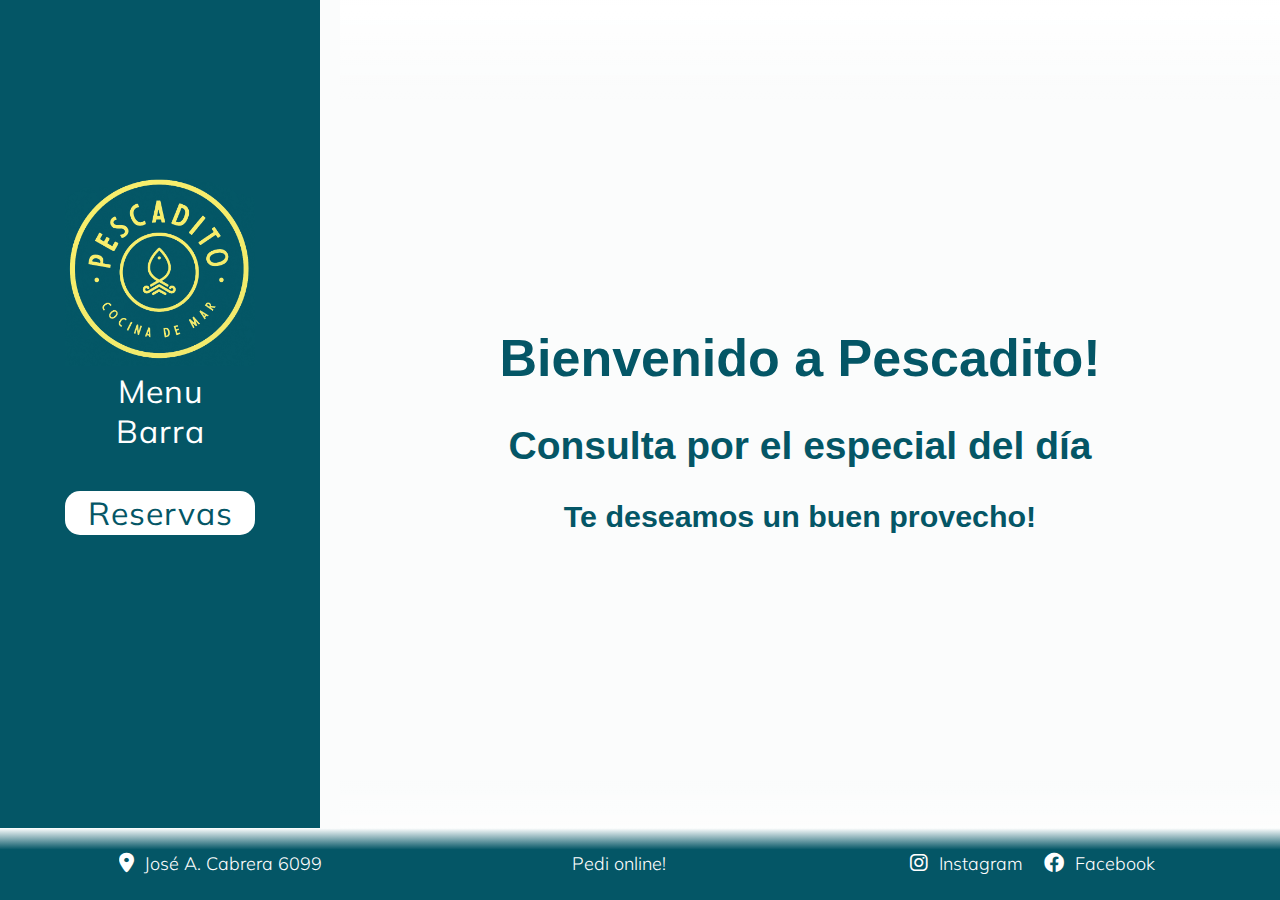
==== commit 9b1c6e71: "Se agregaron nuevas fuentes y color a pescadito" ====
--- a/index.html
+++ b/index.html
@@ -10,6 +10,11 @@
     <link rel="stylesheet" href="./css/normalize.css">
     <link rel="stylesheet" href="./assets/icons/css/all.min.css">
     <link rel="shortcut icon" href="./assets/img/logo.png" type="image/x-icon">
+
+    <link rel="preconnect" href="https://fonts.googleapis.com">
+    <link rel="preconnect" href="https://fonts.gstatic.com" crossorigin>
+    <link href="https://fonts.googleapis.com/css2?family=Abel&family=Anton&family=Mulish:wght@200;400;700&display=swap" rel="stylesheet">
+
 </head>
 <body>
 <div class="container-responsive">
@@ -19,14 +24,14 @@
         </div>
         <div class="container-lista">
         <ul class="items">
-            <li  class="items-inicio btn_abrir" id="btn-menu">▸Menu</li>
+            <li  class="items-inicio btn_abrir" id="btn-menu">Menu</li>
             <ul class="menu-items">
                 <a href="#piqueimg" id="btn-haypique" class="btn__item">Hay pique!</a>
                 <a href="#plomoimg" id="btn-vaplomo" class="btn__item">Va Plomo</a>
                 <a href="#cardumenimg" id="btn-cardumen" class="btn__item">Para el cardumen</a>
                 <a href="#anclasimg" id="btn-anclas" class="btn__item">Leven anclas</a>
             </ul>
-            <li  class="items-inicio btn_abrir" id="btn-barra">▸Barra</li>
+            <li  class="items-inicio btn_abrir" id="btn-barra">Barra</li>
             <ul class="barra-items">
                 <a href="#clasicosimg" id="btn-desayuno" class="btn__item">Mar de clásicos</a>
                 <a href="#saboresimg" id="btn-cerveza" class="btn__item">Mar de sabores</a>
@@ -34,7 +39,6 @@
             <li class="items-inicio btn-reserva"><a target="_blank" href="https://wa.me/5491130004691?text=Hola!%20Me%20interesaría%20hacer%20una%20reserva." class="a_reservas">Reservas</a></li>
         </ul>
         </div>
-        
     </header>
     <main>
         <div class="inicio">
@@ -97,7 +101,7 @@
             <div id="barra-sinalcohol-poo"></div><br>
             <div class="card">
                 <div class="card_text">
-                    <h2 style="color: rgb(255, 255, 88);">2X1</h2>
+                    <h2 style="color: var(--azuloscuro);">2X1</h2>
                     <h3>EN TRAGOS SELECCIONADOS</h3>
                     <p style="font-weight: 300;">todos los dias 16 a 20 hs</p>
                 </div>
@@ -124,17 +128,17 @@
         
         <div class="item_footer it3">
             <a href="https://www.instagram.com/pescaditocdm/?hl=es" target="_blank">
-                <i class="fa-brands fa-instagram ig"></i>
-                <span class="text-footer text-social">
+                <i class="fa-brands fa-instagram ig"><span class="text-footer text-social">
                     Instagram
-                </span>
+                </span></i>
+                
             </a>
 
             <a href="https://www.facebook.com/pescaditocdm/" target="_blank">
-                <i class="fa-brands fa-facebook fb"></i>
-                <span class="text-footer text-social">
+                <i class="fa-brands fa-facebook fb"><span class="text-footer text-social">
                     Facebook
-                </span>
+                </span></i>
+                
             </a>
         </div>
 
--- a/css/style.css
+++ b/css/style.css
@@ -1,38 +1,28 @@
-@import url('https://fonts.googleapis.com/css2?family=Fredericka+the+Great&family=Manrope&display=swap');
-@import url('https://fonts.googleapis.com/css2?family=League+Gothic&family=Oswald&display=swap');
-@import url('https://fonts.googleapis.com/css2?family=Roboto+Condensed:wght@300;400;700&display=swap');
+
+:root{
+    --amarillo:#fdf83d;
+    --azuloscuro:#045666;
+    --blanco: #fff;
+}
 
 /*///Medidas generales///*/
 *{
     scroll-behavior: smooth;
 }
+html{
+    overflow-x: hidden;
+}
+.container-responsive{
+    position: relative;
+}
 a{
     text-decoration: none;
-    color: #fff;
     cursor: pointer
 }
-h2{
-    font-size: 2em;
-}
-h3{
-    font-size: 2em;
-}
-p{
-    font-size: 1.30em;
-    padding: 10px;
-}
-h4{
-    font-size: 1.60em;
-    font-family: 'Oswald', sans-serif;
-}
-i{
-    color: #000;
-}
-
 
 /*///////Header//////*/
 .logito{
-    height: 250px;
+    max-width: 190px;
     object-fit: contain;
 }
 
@@ -41,8 +31,9 @@
 }
 
 .items{
+    min-height: 300px;
     text-align: center;
-    color: rgb(4, 4, 4);
+    color: var(--blanco);
 }
 
 li{
@@ -53,109 +44,111 @@
     letter-spacing: 1px;
     user-select: none; 
 }
+
+header{
+    display: flex;
+    align-items: center;
+    justify-content: center;
+    flex-direction: column;
+    height: 92vh;
+    background-color: var(--azuloscuro);
+    min-width: 320px;
+}
+
 .btn-reserva{
-    background-color: #1ca5cb;
-    border-radius: 0 0 5px 5px;
+    margin-top: 40px;
+    background-color: var(--blanco);
+    border-radius: 15px;
+    transition: 300ms all;
+    padding: 10px;
 }
 .btn-reserva:hover{
-    background-color: #167e9b;
+    background-color: #61d3f2;
+    color: var(--blanco);
+    transition: 300ms all;
 }
 .a_reservas{
-    color: #ffff7b;
+    color: var(--azuloscuro);
 }
 .items-inicio{
-    font-family: 'Roboto Condensed', sans-serif;
+    font-family: 'Mulish', sans-serif;
+    font-size: 2rem;
+    line-height: 1.5rem;
 }
 .menu-items{
-    font-family: 'Oswald', sans-serif;
-    font-size: .8em;
-    background-color: rgba(29, 71, 59, 0.275);
     overflow: hidden;
     max-height: 0;
-    transition: 1s ease all;
+    transition: .7s ease all;
 }
 .menu-items.active{
-    transition: 1s ease all;
+    transition: .7s ease all;
     visibility: visible;
-    max-height: 200px;
+    max-height: 100px;
     overflow: hidden;
 }
-.menu-items a{
+
+.menu-items a:hover{
+    background-color: rgba(255, 255, 255, 0.205);
+}
+/*///////Menu/////////*/
+
+.container_menu{
+    display: none;
+}
+.container_pescado{
+    display: none;
+}
+.container_hamburguesa{
+    display: none;
+}
+.container_salsa{
+    display: none;
+}
+
+.container_menu.active{
+    display: flex;
+    flex-direction: column;
+    flex-wrap: nowrap;
+}
+.container_pescado.active{
+    display: flex;
+    flex-direction: column;
+    flex-wrap: nowrap;
+}
+.container_hamburguesa.active{
+    display: flex;
+    flex-direction: column;
+    flex-wrap: nowrap;
+}
+.container_salsa.active{
+    display: flex;
+    flex-direction: column;
+    flex-wrap: nowrap;
+}
+/*//////Barra///////*/
+
+.barra-items{
+    overflow: hidden;
+    max-height: 0;
+    transition: .7s ease all;
+}
+.barra-items.active{
+    transition: .7s ease all;
+    visibility: visible;
+    max-height: 60px;
+    overflow: hidden;
+}
+.btn__item{
     display: flex;
     flex-direction: column;
     cursor: pointer;
+    color: var(--amarillo);
     -webkit-user-select: none;
     -moz-user-select: none;
     -ms-user-select: none;
     user-select: none;
-}
-.menu-items a:hover{
-    background-color: rgba(255, 255, 255, 0.205);
-}
-/*///////Menu/////////*/
-
-.container_menu{
-    display: none;
-}
-.container_pescado{
-    display: none;
-}
-.container_hamburguesa{
-    display: none;
-}
-.container_salsa{
-    display: none;
-}
-
-.container_menu.active{
-    display: flex;
-    flex-direction: column;
-    flex-wrap: nowrap;
-}
-.container_pescado.active{
-    display: flex;
-    flex-direction: column;
-    flex-wrap: nowrap;
-}
-.container_hamburguesa.active{
-    display: flex;
-    flex-direction: column;
-    flex-wrap: nowrap;
-}
-.container_salsa.active{
-    display: flex;
-    flex-direction: column;
-    flex-wrap: nowrap;
-}
-/*//////Barra///////*/
-
-.barra-items{
-    font-family: 'Oswald', sans-serif;
-    font-size: .8em;
-    background-color: rgba(29, 71, 59, 0.275);
-    overflow: hidden;
-    max-height: 0;
-    transition: 1s ease all;
-}
-.btn__item{
-    color: #22222490;
-    font-size: 1.6em;
-    padding: 6px;
-}
-.barra-items.active{
-    transition: 1s ease all;
-    visibility: visible;
-    max-height: 150px;
-    overflow: hidden;
-}
-.barra-items a{
-    display: flex;
-    flex-direction: column;
-    cursor: pointer;
-    -webkit-user-select: none;
-    -moz-user-select: none;
-    -ms-user-select: none;
-    user-select: none;
+    font-size: 1.2rem;
+    font-family: 'Mulish', sans-serif;
 }
 .barra-items a:hover{
     background-color: rgba(255, 255, 255, 0.205);
@@ -201,20 +194,20 @@
     display: inline-block;
     font-family: 'Roboto Condensed', sans-serif;
     font-weight: 300;
-    color: #fff;
+    color: var(--azuloscuro);
 }
 .descrip_barra{
     display: inline-block;
     font-family: 'Roboto Condensed', sans-serif;
     font-weight: 300;
-    color: #fff;
+    color: var(--azuloscuro);
 }
 .precio_barra{
     display: block;
     min-width: max-content;
     font-family: 'Roboto Condensed', sans-serif;
     font-weight: 300;
-    color: #fff;
+    color: var(--azuloscuro);
 }
 .container-poo__barra{
     display: flex;
@@ -225,50 +218,55 @@
 
 .catalogo-block{
     text-align: left;
-    color: #ffff30;
+    color: var(--azuloscuro);
     font-family: 'Roboto Condensed', sans-serif;
 }
 .catalogo-block__vinos{
     text-align: left;
     font-weight: 400;
-    color: rgb(255, 255, 200);
+    color: var(--azuloscuro);
     font-family: 'Roboto Condensed', sans-serif;
 }
 /*/////POO Containers//////*/
+.container-poo{
+    max-width: 320px;
+    margin: 0 auto;
+}
 .nombre{
-    font-family: 'Roboto Condensed', sans-serif;
-    font-size: 3em;
-    font-weight: 300;
-    color: rgb(253, 252, 156);
+    font-family: 'Anton', sans-serif;
+    font-size: 2em;
+    font-weight: 300;
+    color: var(--azuloscuro);
 }
 .descrip{
-    font-family: 'Oswald', sans-serif;
-    font-size: 1.8em;
-    color: rgb(250, 250, 250);
+    font-family: 'Abel', sans-serif;
+    font-weight: 700;
+    font-size: 1.3em;
+    color: var(--azuloscuro);
 }
 .precio{
-    font-family: 'Roboto Condensed', sans-serif;
-    font-size: 2.5em;
-    color: #83ff9e;
+    font-family: 'Anton', sans-serif;
+    font-size: 2em;
+    color: var(--azuloscuro);
+    font-weight: 300;
 }
 hr{
-    border: 1px rgb(253, 252, 156) solid;
+    border: 1px var(--azuloscuro) solid;
     width: 150px;
     margin: 30px auto;
 }
 .subtitulo{
-    color: rgb(253, 252, 156);
-    background-color: #10643766;
-    padding: 10px;
-    font-size: 2.5em;
-    font-weight: 300;
-    border-radius: 10px;
-    width: fit-content;
-    align-self: center;
+    font-family: 'Anton', sans-serif;
+    text-transform: uppercase;
+    color: var(--azuloscuro);
+    margin-bottom: 60px;
+    font-weight: 300;
+    font-size: 1.6em;
 }
 .titulo_imagen{
-    width: 700px;
-    padding: 40px 0;
+    width: 400px;
+    min-width: 200px;
+    padding-top: 40px;
     margin: 0 auto;
 }
 /*//////CARD////////*/
@@ -282,23 +280,10 @@
 .card_text{
     margin-right: 15px;
     font-family: 'Roboto Condensed', sans-serif;
-    color: #fff;
+    color: var(--azuloscuro);
 }
 
 /*//////WEAS//////////*/
-header{
-    display: flex;
-    align-items: center;
-    flex-direction: column;
-    height: 100vh;
-    min-height: 630px;
-    background-image: url("../assets/img/Fondo.png");
-    background-repeat: no-repeat;
-    background-size: cover;
-    padding-inline: 60px;
-    padding-bottom: 240px;
-    min-width: 320px;
-}
 main{
     position: relative;
     text-align: center;
@@ -309,10 +294,9 @@
 }
 
 body{
-    background: linear-gradient(to top, #ada74b, #51c4e0);
+    background: #FBFCFC;
 }
 .container-lista{
-    background-color: rgba(241, 237, 107);
     width: 190px;
     border-radius: 7px;
 }
@@ -327,7 +311,8 @@
     width: 60px;
     height: 60px;
     border-radius: 50%;
-    background-color: #ffff30;
+    background-color: #045666;
+    color: #fff;
     margin: 0 auto;
     margin-bottom: 40px;
 }
@@ -339,20 +324,33 @@
 }
 /*///////FOOTER////////////////*/
 footer{
-    position: relative;
-    display: flex;
-    height: 4vh;
-    width: 100vw;
-    background: radial-gradient(circle, rgba(133,224,255,1) 0%, rgba(249,255,170,1) 100%);
-    align-items: center;
+    position: sticky;
+    bottom: 0;
+    display: flex;
+    height: 8vh;
+    width: 100%;
+    background: rgb(4,86,102);
+    background: linear-gradient(0deg, rgba(4,86,102,1) 70%, rgba(255,255,255,1) 100%);
     justify-content: space-around;
     flex-wrap: nowrap;
     z-index: 10;
     min-width: 320px;
+    overflow: hidden;
+}
+footer::after{
+    content: "";
+    position: absolute;
+    bottom: -10px;
+    width: 100%;
+    height: 20px;
+    background-color: #045666;
 }
 .dotmap,.ig,.fb{
-    margin-left: 20px;
     font-size: 20px;
+    color: #fff;
+}
+.ig{
+    margin-right: 15px;
 }
 .item_footer{
     display: flex;
@@ -362,16 +360,13 @@
 .text-footer{
     font-size: 18px;
     margin-inline: 6px;
-    font-family: 'Roboto Condensed', sans-serif;
-    font-weight: 300;
-    color: #000;
+    font-family: 'Mulish', sans-serif;
+    font-weight: 300;
+    color: #fff;
 }
 .btn-online{
-    background-color: rgba(241, 237, 107);
-    color: #146981;
-    padding-inline: 15px;
-    border-radius: 15px;
-    font-weight: 500;
+    color: #fff;
+    font-weight: 300;
 }
 /*///////Mediaquerys/////*/
 
@@ -385,27 +380,24 @@
         display: none;
     }
     header{
-        height: 96vh;
+        height: 92vh;
     }
     .inicio{
         display: grid;
-        height: 96vh;
-        align-items: center;
+        height: 100%;
         align-content: center;
         font-family: 'Roboto Condensed', sans-serif;
-        color: #ffff7b;
+        color: var(--azuloscuro);
         font-size: 26px;
     }
     .container-barra-mayor{
         margin-inline: 80px;
     }
-	.container-responsive {
+    .container-responsive{
         display: flex;
         justify-content: center;
-    }
-    .container-responsive{
         width: 100vw;
-        height: 96vh;
+        height: 92vh;
     }
     .btn_abrir:hover{
         background-color: rgba(255, 255, 255, 0.225);
@@ -419,7 +411,7 @@
         position: fixed;
         width: 100%;
         height: 100px;
-        background: linear-gradient(to top,#51c3e000,#51c4e0);
+        background: linear-gradient(to top,#51c3e000,#fff);
         /* background-color: #51c4e0; */
         top: 0px;
         left: 340px;
@@ -430,7 +422,7 @@
         width: 100%;
         height: 100px;
         /* background-color: #ada74b; */
-        background: linear-gradient(to bottom,#ada64b00,#ada74b);
+        background: linear-gradient(to bottom,#ada64b00,#fff);
         bottom: 25px;
         left: 340px;
     }
@@ -446,6 +438,6 @@
         border-radius: 50px;
         border-left: 0;
         border-right: 0;
-        background-color: rgb(247, 241, 71);
+        background-color: var(--azuloscuro);
       }
 }
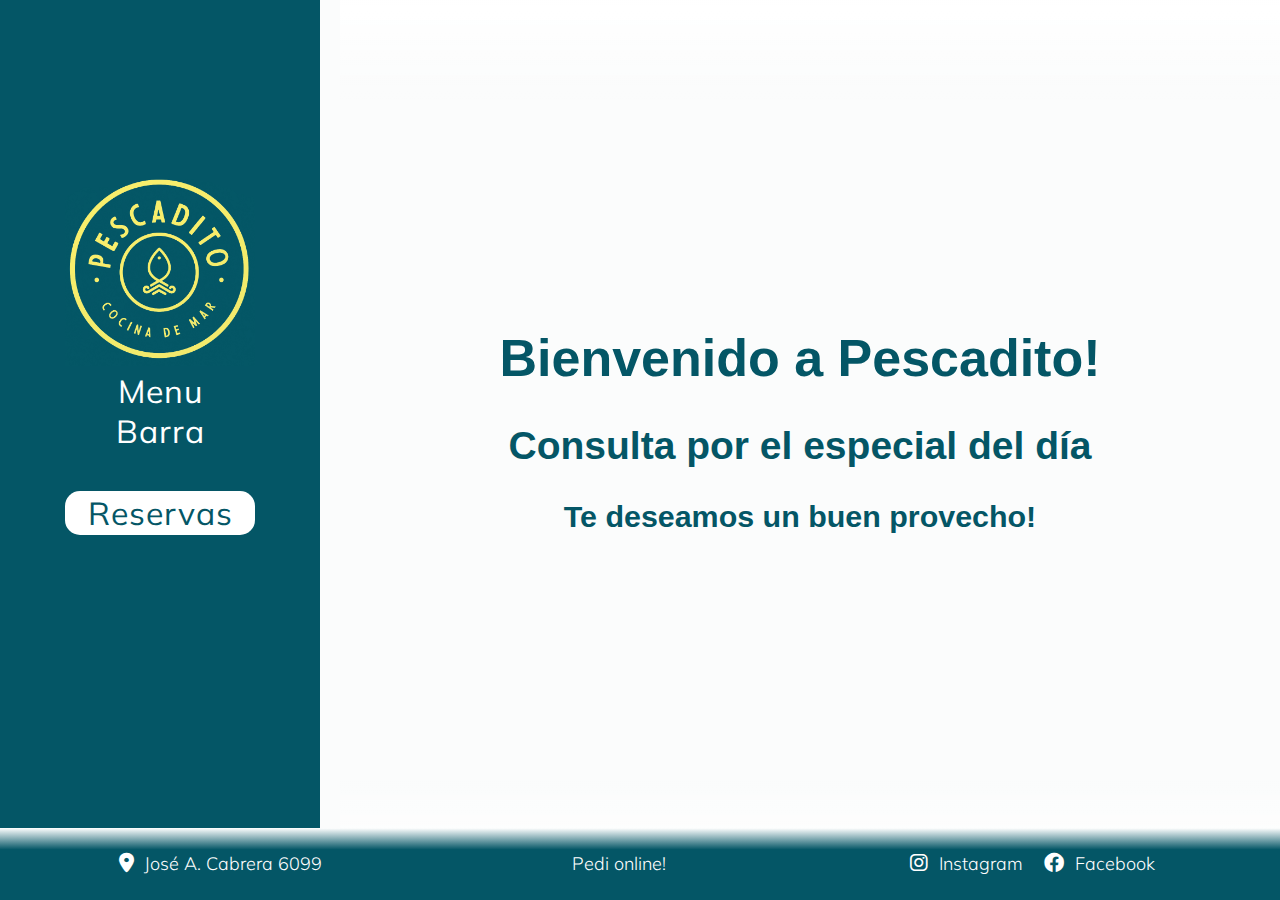
==== commit 2ac389cb: "Se implemento la base de datos, falta arreglar diseños y implementar el CRUD" ====
--- a/index.html
+++ b/index.html
@@ -81,15 +81,15 @@
             <img src="./assets/img/mar_clasico.png" class="titulo_imagen" id="clasicosimg" alt="Clasicos">
             <br>
             <div id="barra-clasicos-poo" class="container-poo__barra"></div>
-            <h2 class="catalogo-block">BLOODYS CON EL HOT JUGO</h2><br>
+            <h2 class="catalogo-block">BLOODYS DE MAR</h2><br>
             <div id="bloodys-poo" class="container-poo__barra"></div>
-            <h2 class="catalogo-block">CERVEZAS</h2><br>
+            <h2 class="catalogo-block">CERVEZA</h2><br>
             <div id="cerveza-poo" class="container-poo__barra"></div>
             <h2 class="catalogo-block">VINOS</h2><br>
-            <h3 class="catalogo-block__vinos">PIATELLI</h3><br><div id="piatelli-poo" class="container-poo__barra"></div><br>
-            <h3 class="catalogo-block__vinos">LAGARDE</h3><br><div id="lagarde-poo" class="container-poo__barra"></div><br>
-            <h3 class="catalogo-block__vinos">LALÁLA (ORGÁNICOS)</h3><br><div id="lalala-poo" class="container-poo__barra"></div><br>
-            <h3 class="catalogo-block__vinos">MADBIRD</h3><br><div id="madbird-poo" class="container-poo__barra"></div>
+            <h3 class="catalogo-block__vinos">TINTOS</h3><br><div id="tintos-poo" class="container-poo__barra"></div><br>
+            <h3 class="catalogo-block__vinos">BLANCOS</h3><br><div id="blancos-poo" class="container-poo__barra"></div><br>
+            <h3 class="catalogo-block__vinos">ROSADO</h3><br><div id="rosado-poo" class="container-poo__barra"></div><br>
+            <h3 class="catalogo-block__vinos">ESPUMANTE</h3><br><div id="espumante-poo" class="container-poo__barra"></div>
 
         </div>
 
